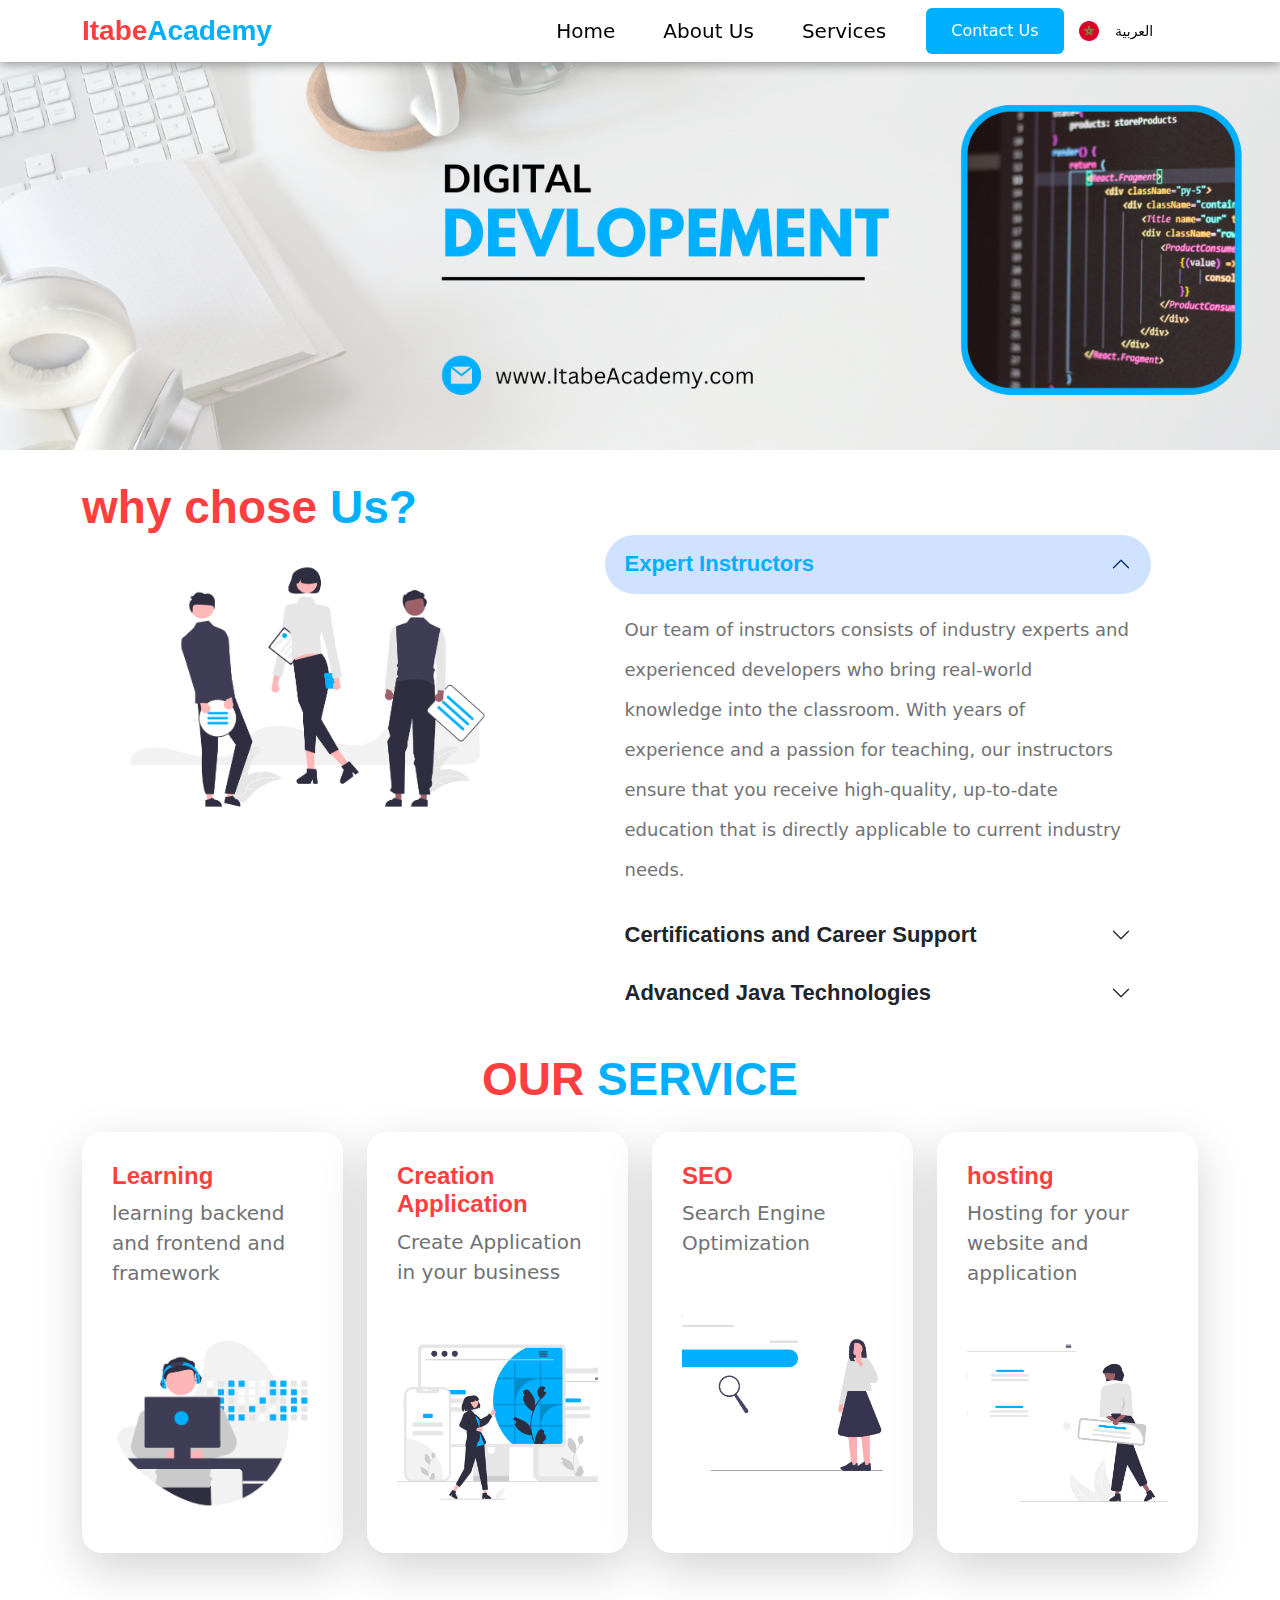
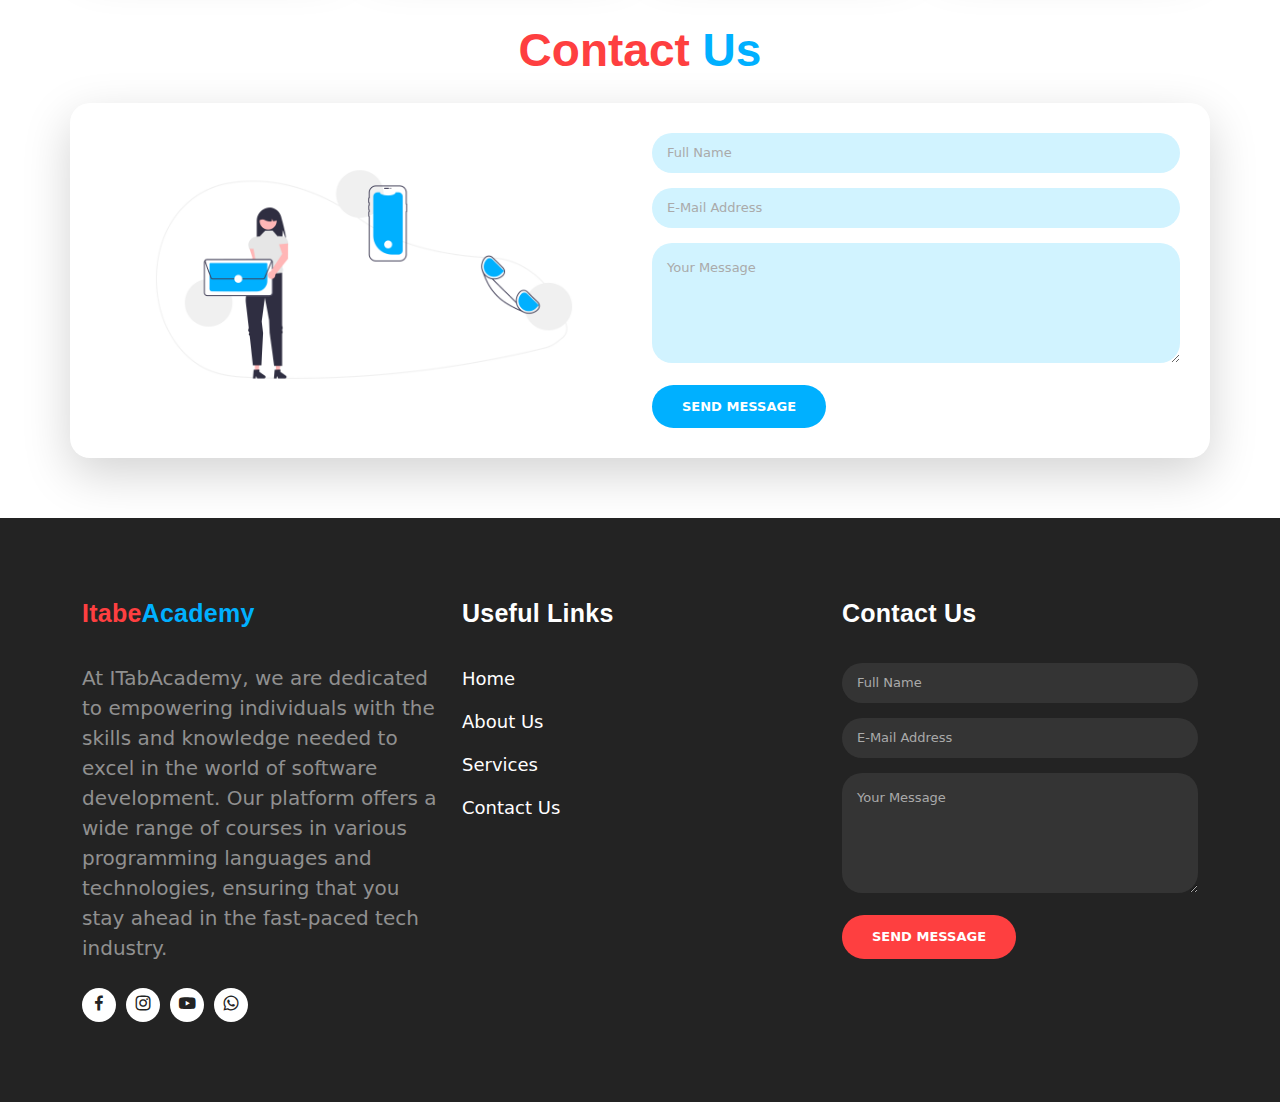
==== index.html @ 9ba545f4 "ProjectSiteSchoo" ====
<!DOCTYPE html>
<html lang="en">
  <head>
    <meta charset="utf-8" />
    <meta name="viewport" content="width=device-width, initial-scale=1" />
    <link rel="stylesheet" href="./css/bootstrap.min.css" />
    <link rel="stylesheet" href="./css/boxicons.min.css" />
    <link rel="stylesheet" href="./css/owl.carousel.min.css" />
    <link rel="stylesheet" href="./css/owl.theme.default.min.css" />
    <link rel="stylesheet" href="./css/style.css" />

    <title>Itabe Academy</title>
  </head>
  <body>
    <!-- NAVBAR -->
    <section id="header" class="section-padding">
      <nav class="navbar navbar-expand-lg bg-white fixed-top ">
        <div class="container">
      <!-- ***** Logo Start ***** -->
      <a href="index.html" class="logo">
        <h4 class="title">Itabe<span>Academy</span></h4>
      </a>
      <!-- ***** Logo End ***** -->
          <button
            class="navbar-toggler"
            type="button"
            data-bs-toggle="collapse"
            data-bs-target="#navbarNav"
            aria-controls="navbarNav"
            aria-expanded="false"
            aria-label="Toggle navigation"
            
          >
            <span class="ti-align-justify navbar-toggler-icon"></span>
          </button>

          <div class="collapse navbar-collapse" id="navbarNav">
            <ul class="navbar-nav ms-auto">
              <li class="nav-item">
                <a class="nav-link " aria-current="page" href="index.html"class="active">Home</a>
              </li>
              <li class="nav-item">
                <a class="nav-link" href="#about">About Us</a>
              </li>
              <li class="nav-item">
                <a class="nav-link" href="#service">Services</a>
              </li>
              <li class="nav-item">
                <a href="#contact" class="btn btn-brand ms-lg-3">Contact Us</a>
              </li>
              
              <li class="translate-dropdown">
                <img id="language-logo" src="./img/iconmarocc.png" alt="Language Logo">
                <select class="option" id="language-select">
                  <option value="ar" data-icon="./img/iconmarocc.png">العربية</option>
                  <option value="en" data-icon="./img/iconusa.png">English</option>
                  <option value="fr" data-icon="./img/iconfrancc.png">Français</option>
                  <!-- Add more languages as needed -->
                </select>
              </li>
            </ul>
        
      </div>
          </div>



        </div>
      </nav>
    </section> 
    
<!-- script translate -->
    <script>
      document.addEventListener('DOMContentLoaded', function() {
        const selectElement = document.getElementById('language-select');
        
        // Function to update the logo based on the selected language
        function updateLogo() {
          const selectedOption = selectElement.options[selectElement.selectedIndex];
          const logoSrc = selectedOption.getAttribute('data-icon');
          const logoImg = document.getElementById('language-logo');
          
          if (logoImg) {
            logoImg.src = logoSrc;
          } else {
            const imgElement = document.createElement('img');
            imgElement.id = 'language-logo';
            imgElement.src = logoSrc;
            imgElement.alt = 'Language Logo';
            selectElement.parentNode.insertBefore(imgElement, selectElement);
          }
        }
        
        // Initial logo update
        updateLogo();
        
        // Update logo on change
        selectElement.addEventListener('change', updateLogo);
      });
    </script>
    <!-- /NAVBAR -->

    <!--HOME SECTION-->
    <section id="home" class="home section-padding">
      <div
        id="carouselExampleSlidesOnly"
        class="carousel slide"
        data-bs-ride="carousel"
      >
        <div class="carousel-inner">
          <div class="carousel-item active">
            <img src="./img/sliderdigital.png" class="d-block w-100" alt="..." />
          </div>
        </div>
      </div>
    </section>
    <!--/HOME SECTION-->

<!-- about SECTION-->
<section class="about-section section-padding" id="about">
  <div class="container">
      <div class="row">

          <div class="title col-lg-6 col-12">
            <h2 class="title">why chose <span>Us?</span><h4>
         
          </div>

          <div class="clearfix"></div>

          <div class="col-lg-5 col-12">
              <img src="img/undraw_about.png" class="img-fluid" alt="about">
          </div>

          <div class="col-lg-6 col-12 m-auto">
              <div class="accordion" id="accordionExample">
                  <div class="accordion-item">
                      <h2 class="accordion-header" id="headingOne">
                          <button class="accordion-button" type="button" data-bs-toggle="collapse" data-bs-target="#collapseOne" aria-expanded="true" aria-controls="collapseOne">
                            Expert Instructors
                          </button>
                      </h2>

                      <div id="collapseOne" class="accordion-collapse collapse show" aria-labelledby="headingOne" data-bs-parent="#accordionExample">
                          <div class="accordion-body">
                            Our team of instructors consists of industry experts and experienced developers who bring real-world knowledge into the classroom. With years of experience and a passion for teaching, our instructors ensure that you receive high-quality, up-to-date education that is directly applicable to current industry needs.                          </div>
                      </div>
                  </div>

                  <div class="accordion-item">
                      <h2 class="accordion-header" id="headingTwo">
                          <button class="accordion-button collapsed" type="button" data-bs-toggle="collapse" data-bs-target="#collapseTwo" aria-expanded="false" aria-controls="collapseTwo">
                            Certifications and Career Support
                      </button>
                      </h2>

                      <div id="collapseTwo" class="accordion-collapse collapse" aria-labelledby="headingTwo" data-bs-parent="#accordionExample">
                          <div class="accordion-body">
                            Upon completion of our courses, you receive industry-recognized certifications that validate your skills and knowledge. We also provide career support services, including resume building, interview preparation, and job placement assistance, to help you advance in your career and achieve your professional goals.                          </div>
                      </div>
                  </div>

                  <div class="accordion-item">
                      <h2 class="accordion-header" id="headingThree">
                          <button class="accordion-button collapsed" type="button" data-bs-toggle="collapse" data-bs-target="#collapseThree" aria-expanded="false" aria-controls="collapseThree">
                            Advanced Java Technologies
                      </button>
                      </h2>

                      <div id="collapseThree" class="accordion-collapse collapse" aria-labelledby="headingThree" data-bs-parent="#accordionExample">
                          <div class="accordion-body">
                            We stay ahead of the curve by utilizing advanced Java technologies such as Spring Framework, Hibernate, and JavaServer Faces (JSF). These technologies enable us to create high-performance applications with efficient data handling and user-friendly interfaces.                          </div>
                      </div>
                  </div>
              </div>
          </div>

      </div>
  </div>
</section>



    
    <!-- <section class="about section-padding" id="about" >
      <div class="container">
        <div class="row">
          <div class="col-12">
            <div class="heading text-center text-uppercase">
              <h2 fow-bolder>why chose us?</h2>
              <p>
                Lorem Ipsum is simply dummy text of the printing and typesetting
                industry. Lorem Ipsum has been the industry's standard dummy
                text ever since the 1500s, when an unknown printer took a galley
                of type and scrambled it to make a type specimen book. It has
                survived not only five centuries, but also the leap into
                electronic typesetting, remaining essentially unchanged. It was
                popularised in the 1960s with the release of Letraset sheets
                containing Lorem Ipsum passages, and more recently with desktop
                publishing software like Aldus PageMaker including versions of
                Lorem Ipsum.
              </p>
            </div>
          </div>
        </div>
      </div>
    </section> -->
    <!--/about SECTION -->

    <!-- Services -->
    <section class="service container section-padding" id="service" >
      <div class="row">
        <div class="col-12">
         
            <div class="col-12 text-center">
              <h2 class="title mb-4">OUR <span>SERVICE</span><h4></h4>         
          </div>
        
        </div>
      </div>
        <div class="row">
            <div class="col-lg-3 col-md-6 col-12 mb-4 mb-lg-0">
                <div class="custom-block bg-white shadow-lg">
                
                        <div class="d-flex">
                            <div>
                                <h5 class="title mb-2">Learning</h5>

                                <p class="mb-0"> learning backend and frontend and framework</p>
                            </div>   
                        </div>

                        <img src="./img/undraw_learning.png" class="custom-block-image img-fluid" alt="">
                    </a>
                </div>
            </div>

            <div class="col-lg-3 col-md-6 col-12 mb-4 mb-lg-0">
                <div class="custom-block bg-white shadow-lg">
                
                        <div class="d-flex">
                            <div>
                                <h5 class="title mb-2">Creation Application</h5>

                                    <p class="mb-0">Create Application in your business</p>
                            </div>
                        </div>

                        <img src="./img/undraw_crationsapp.png" class="custom-block-image img-fluid" alt="">
                    </a>
                </div>
            </div>

            <div class="col-lg-3 col-md-6 col-12">
                <div class="custom-block bg-white shadow-lg">
                
                        <div class="d-flex">
                            <div>
                                <h5 class="title mb-2">SEO</h5>
                                    <p class="mb-0">Search Engine Optimization</p>
                            </div>
                        </div>

                        <img src="./img/undraw_seo.png" class="custom-block-image img-fluid" alt="">
                    </a>
                </div>
            </div>
            
            <div class="col-lg-3 col-md-6 col-12">
              <div class="custom-block bg-white shadow-lg">
              
                      <div class="d-flex">
                          <div>
                              <h5 class="title mb-2">hosting</h5>

                                  <p class="mb-0"> Hosting for your website and application</p>
                          </div>
                      </div>
                      <img src="./img/undraw_Hosting.png" class="custom-block-image img-fluid" alt="">
                  </a>
              </div>
          </div>
        </div>

    </section>
    

    <!-- CONTACT -->
    <section id="contact">
      <div class="container">
        <div class="col-12 text-center">
          <h2 class="title mb-4">Contact <span>Us</span><h4></h4>         
      </div>
        <div class="row">     
          <div class="custom-block bg-white shadow-lg">
          <div class="contact-form">
            <form id="contact footer-contact" action="" method="post">
              <div class="row">
                <div class="col-lg-6 col-12">
                  <img src="img/contactUss.png" class="img-fluid" alt="about">
              </div>
                <div class="col-lg-6">
                  <div class="col-lg-12 col-md-12 col-sm-12">
                    <fieldset>
                      <input
                        name="name"
                        type="text"
                        class="form-control"
                        id="name"
                        placeholder="Full Name"
                        required=""
                      />
                    </fieldset>
                  </div>
                  <div class="col-lg-12 col-md-12 col-sm-12">
                    <fieldset>
                      <input
                        name="email"
                        type="text"
                        class="form-control"
                        id="email"
                        pattern="[^ @]*@[^ @]*"
                        placeholder="E-Mail Address"
                        required=""
                      />
                    </fieldset>
                  </div>
                  <div class="col-lg-12">
                    <fieldset>
                      <textarea
                        name="message"
                        rows="6"
                        class="form-control"
                        id="message"
                        placeholder="Your Message"
                        required=""
                      ></textarea>
                    </fieldset>
                  </div>
                  <div class="col-lg-12">
                    <fieldset>
                      <button
                        type="submit"
                        id="form-submit"
                        class="filled-button"
                      >
                        Send Message
                      </button>
                    </fieldset>
                  </div>
                </div>

              </div>
            </form>
          </div>
        </div>
        </div>
      </div>
    </section>

 

    <footer>
      <div class="container">
        <div class="row">
          <div class="col-md-4 footer-item">
            <h4 class="title">Itabe<span>Academy</span></h4>   
            <p>
              At ITabAcademy, we are dedicated to empowering individuals
               with the skills and knowledge needed to excel in the world of software development. Our platform offers a wide range of courses in various programming languages and technologies, ensuring
               that you stay ahead in the fast-paced tech industry.
            </p>
            <ul class="social-icons">
              <li>
                <a
                  rel="nofollow"
                  href="#"
                  target="_blank"
                  ><i class='bx bxl-facebook'></i></a>
              </li>
              <li>
                <a href="#"><i class='bx bxl-instagram' ></i></i></a>
              </li>
              <li>
                <a href="#"><i class='bx bxl-youtube' ></i></i></a>
              </li>
              <li>
                <a href="#"><i class='bx bxl-whatsapp' ></i></i></a>
              </li>
            </ul>
          </div>
          <div class="col-md-4 footer-item">
            <h4>Useful Links</h4>
            <ul class="menu-list">
              <li><a href="#home">Home</a></li>
              <li><a href="#about">About Us</a></li>
              <li><a href="#service">Services</a></li>
              <li><a href="#contact">Contact Us</a></li>
            </ul>
          </div>
          <div class="col-md-4 footer-item last-item">
            <h4>Contact Us</h4>
            <div class="contact-form">
              <form id="contact footer-contact" action="" method="post">
                <div class="row">
                  <div class="col-lg-12 col-md-12 col-sm-12">
                    <fieldset>
                      <input
                        name="name"
                        type="text"
                        class="form-control"
                        id="name"
                        placeholder="Full Name"
                        required=""
                      />
                    </fieldset>
                  </div>
                  <div class="col-lg-12 col-md-12 col-sm-12">
                    <fieldset>
                      <input
                        name="email"
                        type="text"
                        class="form-control"
                        id="email"
                        pattern="[^ @]*@[^ @]*"
                        placeholder="E-Mail Address"
                        required=""
                      />
                    </fieldset>
                  </div>
                  <div class="col-lg-12">
                    <fieldset>
                      <textarea
                        name="message"
                        rows="6"
                        class="form-control"
                        id="message"
                        placeholder="Your Message"
                        required=""
                      ></textarea>
                    </fieldset>
                  </div>
                  <div class="col-lg-12">
                    <fieldset>
                      <button
                        type="submit"
                        id="form-submit"
                        class="filled-button"
                      >
                        Send Message
                      </button>
                    </fieldset>
                  </div>
                </div>
              </form>
            </div>
          </div>
        </div>
      </div>
    </footer>

    <script src="./js/jquery.min.js"></script>
    <script src="./js/bootstrap.bundle.min.js"></script>
    <script src="./js/owl.carousel.min.js"></script>
  </body>
</html>
---- css/style.css ----
@import url("https://fonts.googleapis.com/css2?family=Roboto:wght@400;500;700&display=swap");
/*NavStyle*/

:root {
  --white-color: #ffffff;
  --primary-color: #13547a;
  --secondary-color: #fe3f40;
  --section-bg-color: #f0f8ff;
  --custom-btn-bg-color: #80d0c7;
  --custom-btn-bg-hover-color: #13547a;
  --dark-color: #000000;
  --p-color: #717275;
  --border-color: #7fffd4;
  --link-hover-color: #13547a;

  --body-font-family: "Open Sans", sans-serif;
  --title-font-family: "Montserrat", sans-serif;

  --h1-font-size: 58px;
  --h2-font-size: 46px;
  --h3-font-size: 32px;
  --h4-font-size: 28px;
  --h5-font-size: 24px;
  --h6-font-size: 22px;
  --p-font-size: 20px;
  --menu-font-size: 14px;
  --btn-font-size: 18px;
  --copyright-font-size: 16px;

  --border-radius-large: 100px;
  --border-radius-medium: 20px;
  --border-radius-small: 10px;

  --font-weight-normal: 400;
  --font-weight-medium: 500;
  --font-weight-semibold: 600;
  --font-weight-bold: 700;
}

/*---------------------------------------
  TYPOGRAPHY               
-----------------------------------------*/

h2,
h3,
h4,
h5,
h6 {
  color: var(--dark-color);
}

h1,
h2,
h3,
h4,
h5,
h6 {
  font-family: var(--title-font-family);
  font-weight: var(--font-weight-semibold);
}

h1 {
  font-size: var(--h1-font-size);
  font-weight: var(--font-weight-bold);
}

h2 {
  font-size: var(--h2-font-size);
  font-weight: var(--font-weight-bold);
}

h3 {
  font-size: var(--h3-font-size);
}

h4 {
  font-size: var(--h4-font-size);
}

h5 {
  font-size: var(--h5-font-size);
}

h6 {
  color: var(--primary-color);
  font-size: var(--h6-font-size);
}

p {
  color: var(--p-color);
  font-size: var(--p-font-size);
  font-weight: var(--font-weight-normal);
}

ul li {
  color: var(--p-color);
  font-size: var(--p-font-size);
  font-weight: var(--font-weight-normal);
}

a,
button {
  touch-action: manipulation;
  transition: all 0.3s;
}

a {
  display: inline-block;
  color: var(--primary-color);
  text-decoration: none;
}

a:hover {
  color: var(--link-hover-color);
}

b,
strong {
  font-weight: var(--font-weight-bold);
}

/*---------------------------------------
  SECTION               
-----------------------------------------*/
/* test hadi */

.navbar-toggler {
  position: relative;
  border: 0;
  padding: 0;
  cursor: pointer;
  margin: 0;
  width: 30px;
  height: 35px;
  outline: none;
}

.translate-dropdown {
  margin: 0px 15px;
  padding-top: 6px;
}
#language-logo {
  width: 20px;
  height: 20px;
}

#language-select {
  appearance: none;
  background: white;
  border: 0px;
  padding: 5px 10px;
  border-radius: 5px;
  font-size: 14px;
  cursor: pointer;
  outline: none;
}

.section-padding {
  padding-top: 20px;
  padding-bottom: 10px;
}
/* .navbar .navbar-nav .nav-item {
  margin: 0px 15px;
} */

.section-bg {
  background-color: var(--section-bg-color);
}

.section-overlay {
  background-image: linear-gradient(15deg, #13547a 0%, #80d0c7 100%);
  position: absolute;
  top: 0;
  left: 0;
  pointer-events: none;
  width: 100%;
  height: 100%;
  opacity: 0.85;
}

.section-overlay + .container {
  position: relative;
}

/* nav */

.title span {
  color: #00b0ff;
}
.title {
  color: #fe3f40;
}

/* .nav-tabs .nav-link {
  border-radius: 0;
  border-top: 0;
  border-right: 0;
  border-left: 0;
  color: var(--p-color);
  font-family: var(--title-font-family);
  font-size: var(--btn-font-size);
  font-weight: var(--font-weight-medium);
  padding: 15px 25px;
  transition: all 0.3s;
} */

.nav-tabs .nav-link:first-child {
  margin-right: 20px;
}

.nav-tabs .nav-item.show .nav-link,
.nav-tabs .nav-link.active,
.nav-tabs .nav-link:focus,
.nav-tabs .nav-link:hover {
  border-bottom-color: var(--primary-color);
  color: var(--primary-color);
}
#header .fixed-top {
  box-shadow: 0 0.125rem 0.675rem rgb(141, 141, 141);
}
#header .navbar-nav .nav-item .nav-link {
  color: black;
  padding: 0.5rem 1.5rem;
  text-align: center;
}
#header .navbar-nav .nav-item .nav-link:hover,
#header .navbar-nav .nav-item .nav-link.active {
  color: #00b0ff;
}

#header .navbar-toggler:focus {
  box-shadow: none;
}
/* btn */
.btn {
  padding: 10px 24px;
}
.btn-brand {
  background-color: #00b0ff;
  color: white;
}
.btn-brand:hover {
  color: white;
  background-color: #54c5fa;
}
/* Slider */
.slider {
  position: relative;
  width: 100%;
  height: 500px;
}
ul li {
  color: var(--p-color);
  font-size: var(--p-font-size);
  font-weight: var(--font-weight-normal);
}
a,
button {
  touch-action: manipulation;
  transition: all 0.3s;
}
/* home css*/
#Home .content {
  position: absolute;
  top: 78%;
  left: 50%;
  transform: translate(-78%, 50%);
}
section {
  position: 6rem 6%;
}
/* About css */
.about {
  background: white;
}
.heading h4 {
  color: #00b0ff;
}
/*---------------------------------------
  about Us              
-----------------------------------------*/

.about-section .accordion-item {
  border: 0;
}

.about-section .accordion-button {
  font-size: var(--h6-font-size);
  font-weight: var(--font-weight-semibold);
}

.about-section .accordion-item:first-of-type .accordion-button {
  border-radius: var(--border-radius-large);
}

.about-section .accordion-button:not(.collapsed) {
  border-radius: var(--border-radius-large);
  box-shadow: none;
  color: #00b0ff;
}

.about-section .accordion-body {
  color: var(--p-color);
  font-size: var(--btn-font-size);
  line-height: 40px;
}
/* Service */
.tab-content {
  background-color: var(--white-color);
  border-radius: var(--border-radius-medium);
}

.custom-block {
  border-radius: var(--border-radius-medium);
  position: relative;
  overflow: hidden;
  padding: 30px;
  transition: all 0.3s ease;
  height: 100%;
}

.custom-block:hover {
  background-color: var(--secondary-color);
  transform: translateY(-3px);
}
.custom-block-topics-listing > .d-flex,
.custom-block-topics-listing-info,
.custom-block-topics-listing a {
  flex-direction: column;
}
.custom-block-image {
  display: block;
  width: 100%;
  height: 200px;
  object-fit: cover;
  margin-top: 35px;
}
h5 {
  font-size: var(--h5-font-size);
}
/* .contact form {
  box-shadow: 2px 6px 100px #18bebc;
  margin-bottom: 50px;
} */

#contact {
  margin: 30px;
  position: relative;
  padding: 30px 30px;
  border-radius: 30px;
}

#contact .section-title {
  padding-bottom: 20px;
  text-align: center;
}

#contact h2 > small,
#contact p,
#contact a {
  color: #f9f9f9;
}

#contact-form {
  padding: 3em 20%;
}

#contact-form .col-md-12,
#contact-form .col-md-4 {
  padding-left: 0;
}

#contact-form .form-control {
  border: 0;
  border-radius: 5px;
  box-shadow: none;
  margin: 10px 0;
}

#contact-form input {
  height: 50px;
}

#contact-form input[type="submit"] {
  border-radius: 50px;
  border: 1px solid transparent;
}

#contact-form input[type="submit"]:hover {
  background: transparent;
  border-color: #ffffff;
  color: #ffffff;
}

footer {
  background: #252020;
  padding: 120px 0;
}

footer .section-title {
  padding-bottom: 10px;
}

footer h2 {
  font-size: 20px;
}

footer a,
footer p {
  color: #909090;
}

footer strong {
  color: #d9d9d9;
}

footer address p {
  margin-bottom: 0;
}

footer .social-icon {
  margin-top: 25px;
}

.footer-info {
  margin-right: 2em;
}

.footer-info h2 {
  color: #ffffff;
  padding: 0;
}

.footer_menu h2 {
  margin-top: 2em;
}

.footer_menu ul {
  margin: 0;
  padding: 0;
}

.footer_menu li {
  display: inline-block;
  list-style: none;
  margin: 5px 10px 5px 0;
}

.newsletter-form .form-control {
  background: transparent;
  border-radius: 0;
  box-shadow: none;
  border: 0;
  border-bottom: 1px solid #303030;
  height: 50px;
  margin: 5px 0;
}

.newsletter-form input[type="submit"] {
  background: transparent;
  border: 1px solid #f9f9f9;
  border-radius: 50px;
  color: #ffffff;
  display: block;
  margin-top: 20px;
  outline: none;
  width: 50%;
}

.newsletter-form input[type="submit"]:hover {
  background: #29ca8e;
  border-color: transparent;
}

.newsletter-form .form-group span {
  color: #909090;
  display: block;
  font-size: 12px;
  margin-top: 20px;
}

.navbar .dropdown-menu li {
  padding-top: 1px;
  margin-left: 10px;
}
/* 
.navbar .translate-dropdown {
  border: 0;
  border-radius: var(--border-radius-medium);
  box-shadow: 0 0 10px rgba(0, 0, 0, 0.1);
  margin-top: 0px;
  padding: 0;
  position: absolute;
  top: 15px; 
  right: 70px; 
} 
*/

.navbar .dropdown-menu li:hover {
  color: #00b0ff;
  background-color: #ebe5e5;
  border-radius: var(--border-radius-medium);
  position: relative;
  padding: 8px;
  transition: all 0.3s ease;
}

/* contactUs */
#contact .contact-form input {
  border-radius: 20px;
  height: 40px;
  line-height: 40px;
  display: inline-block;
  padding: 0px 15px;
  color: #1b1a1a !important;
  background-color: #d1f3ff;
  font-size: 13px;
  text-transform: none;
  box-shadow: none;
  border: none;
  margin-bottom: 15px;
}

#contact .contact-form input:focus {
  outline: none;
  box-shadow: none;
  border: none;
  background-color: #d1f3ff;
}

#contact .contact-form textarea {
  border-radius: 20px;
  height: 120px;
  max-height: 200px;
  min-height: 120px;
  display: inline-block;
  padding: 15px;
  color: #1b1a1a !important;
  background-color: #d1f3ff;
  font-size: 13px;
  text-transform: none;
  box-shadow: none;
  border: none;
  margin-bottom: 15px;
}
#contact .contact-form textarea:focus {
  outline: none;
  box-shadow: none;
  border: none;
  background-color: #d1f3ff;
}

#contact .contact-form ::-webkit-input-placeholder {
  /* Edge */
  color: #aaa;
}
#contact .contact-form :-ms-input-placeholder {
  /* Internet Explorer 10-11 */
  color: #aaa;
}
#contact .contact-form ::placeholder {
  color: #aaa;
}

#contact .contact-form button.filled-button {
  background-color: transparent;
  color: #fff;
  background-color: #00b0ff;
  border: none;
  font-size: 13px;
  text-transform: uppercase;
  font-weight: 700;
  padding: 12px 30px;
  border-radius: 30px;
  display: inline-block;
  transition: all 0.3s;
  outline: none;
  box-shadow: none;
  text-shadow: none;
  cursor: pointer;
}

#contact .contact-form button.filled-button:hover {
  background-color: #fe3f40;
  color: #fff;
}

/* foter */
footer {
  background-color: #232323;
  padding: 80px 0px;
  color: #fff;
}

footer h4 {
  color: #fff;
  font-size: 25px;
  font-weight: 600;
  letter-spacing: 0.25px;
  margin-bottom: 35px;
}

footer ul.social-icons {
  margin-top: 25px;
}

footer ul.social-icons li {
  display: inline-block;
  margin-right: 5px;
}

footer ul.social-icons li:last-child {
  margin-right: 0px;
}

footer ul.social-icons li a {
  width: 34px;
  height: 34px;
  display: inline-block;
  line-height: 34px;
  text-align: center;
  background-color: #fff;
  color: #232323;
  border-radius: 50%;
  transition: all 0.3s;
}

footer ul.social-icons li a:hover {
  background-color: #fe3f40;
}

footer ul.menu-list li {
  margin-bottom: 13px;
}

footer ul.menu-list li:last-child {
  margin-bottom: 0px;
}

footer ul.menu-list li a {
  font-size: 18px;
  color: #fff;
  transition: all 0.2s;
}

footer ul.menu-list li a:hover {
  color: #00b0ff;
}

footer .contact-form input {
  border-radius: 20px;
  height: 40px;
  line-height: 40px;
  display: inline-block;
  padding: 0px 15px;
  color: #aaa !important;
  background-color: #343434;
  font-size: 13px;
  text-transform: none;
  box-shadow: none;
  border: none;
  margin-bottom: 15px;
}

footer .contact-form input:focus {
  outline: none;
  box-shadow: none;
  border: none;
  background-color: #343434;
}

footer .contact-form textarea {
  border-radius: 20px;
  height: 120px;
  max-height: 200px;
  min-height: 120px;
  display: inline-block;
  padding: 15px;
  color: #aaa !important;
  background-color: #343434;
  font-size: 13px;
  text-transform: none;
  box-shadow: none;
  border: none;
  margin-bottom: 15px;
}

footer .contact-form textarea:focus {
  outline: none;
  box-shadow: none;
  border: none;
  background-color: #343434;
}

footer .contact-form ::-webkit-input-placeholder {
  /* Edge */
  color: #aaa;
}
footer .contact-form :-ms-input-placeholder {
  /* Internet Explorer 10-11 */
  color: #aaa;
}
footer .contact-form ::placeholder {
  color: #aaa;
}

footer .contact-form button.filled-button {
  background-color: transparent;
  color: #fff;
  background-color: #fe3f40;
  border: none;
  font-size: 13px;
  text-transform: uppercase;
  font-weight: 700;
  padding: 12px 30px;
  border-radius: 30px;
  display: inline-block;
  transition: all 0.3s;
  outline: none;
  box-shadow: none;
  text-shadow: none;
  cursor: pointer;
}

footer .contact-form button.filled-button:hover {
  background-color: #fff;
  color: #fe3f40;
}
ul {
  padding: 0;
  margin: 0;
  list-style: none;
}
h1,
h2,
h3,
h4,
h5,
h6 {
  margin: 0px;
}
/* @media (max-width: 768px) {
  .translate-dropdown {
    position: static;
    margin-top: 10px;
    align-self: flex-end;
  }
} */

@media (max-width: 768px) {
  footer {
    padding: 80px 0px 20px 0px;
  }
  footer .footer-item {
    border-bottom: 1px solid #343434;
    margin-bottom: 30px;
    padding-bottom: 30px;
  }
  footer .last-item {
    border-bottom: none;
  }
  .dropdown {
    position: absolute;
    margin-left: 70%;
  }
}

@media screen and (max-width: 991px) {
  h1 {
    font-size: 48px;
  }

  h2 {
    font-size: 36px;
  }

  h3 {
    font-size: 32px;
  }

  h4 {
    font-size: 28px;
  }

  h5 {
    font-size: 20px;
  }

  h6 {
    font-size: 18px;
  }

  .section-padding {
    padding-top: 50px;
    padding-bottom: 50px;
  }

  .navbar {
    background-color: var(--secondary-color);
  }

  .navbar-nav .dropdown-menu {
    position: relative;
    left: 10px;
    opacity: 1;
    pointer-events: auto;
    max-width: 155px;
    margin-top: 10px;
    margin-bottom: 15px;
  }

  .navbar-expand-lg .navbar-nav {
    padding-bottom: 20px;
  }

  .navbar-expand-lg .navbar-nav .nav-link {
    padding: 0;
  }

  .nav-tabs .nav-link:first-child {
    margin-right: 5px;
  }

  .nav-tabs .nav-link {
    font-size: var(--copyright-font-size);
    padding: 10px;
  }

  .featured-section {
    border-radius: 0 0 80px 80px;
    padding-bottom: 50px;
  }

  .custom-block-topics-listing .custom-block-image {
    width: auto;
  }
}

@media screen and (max-width: 480px) {
  h1 {
    font-size: 36px;
  }

  h2 {
    font-size: 28px;
  }

  h3 {
    font-size: 26px;
  }

  h4 {
    font-size: 22px;
  }

  h5 {
    font-size: 20px;
  }
}
/*---------------------------------------
  RESPONSIVE STYLES               
-----------------------------------------*/
@media screen and (max-width: 991px) {
  h1 {
    font-size: 48px;
  }

  h2 {
    font-size: 36px;
  }

  h3 {
    font-size: 32px;
  }

  h4 {
    font-size: 28px;
  }

  h5 {
    font-size: 20px;
  }

  h6 {
    font-size: 18px;
  }

  .navbar {
    background-color: var(--secondary-color);
  }

  .navbar-nav .dropdown-menu {
    position: relative;
    left: 10px;
    opacity: 1;
    pointer-events: auto;
    max-width: 155px;
    margin-top: 10px;
    margin-bottom: 15px;
  }

  .navbar-expand-lg .navbar-nav {
    padding-bottom: 20px;
  }

  .navbar-expand-lg .navbar-nav .nav-link {
    padding: 0;
  }

  .nav-tabs .nav-link:first-child {
    margin-right: 5px;
  }

  .nav-tabs .nav-link {
    font-size: var(--copyright-font-size);
    padding: 10px;
  }

  .featured-section {
    border-radius: 0 0 80px 80px;
    padding-bottom: 50px;
  }

  .custom-block-topics-listing .custom-block-image {
    width: auto;
  }
}

@media screen and (max-width: 480px) {
  h1 {
    font-size: 36px;
  }

  h2 {
    font-size: 28px;
  }

  h3 {
    font-size: 26px;
  }

  h4 {
    font-size: 22px;
  }

  h5 {
    font-size: 20px;
  }
}
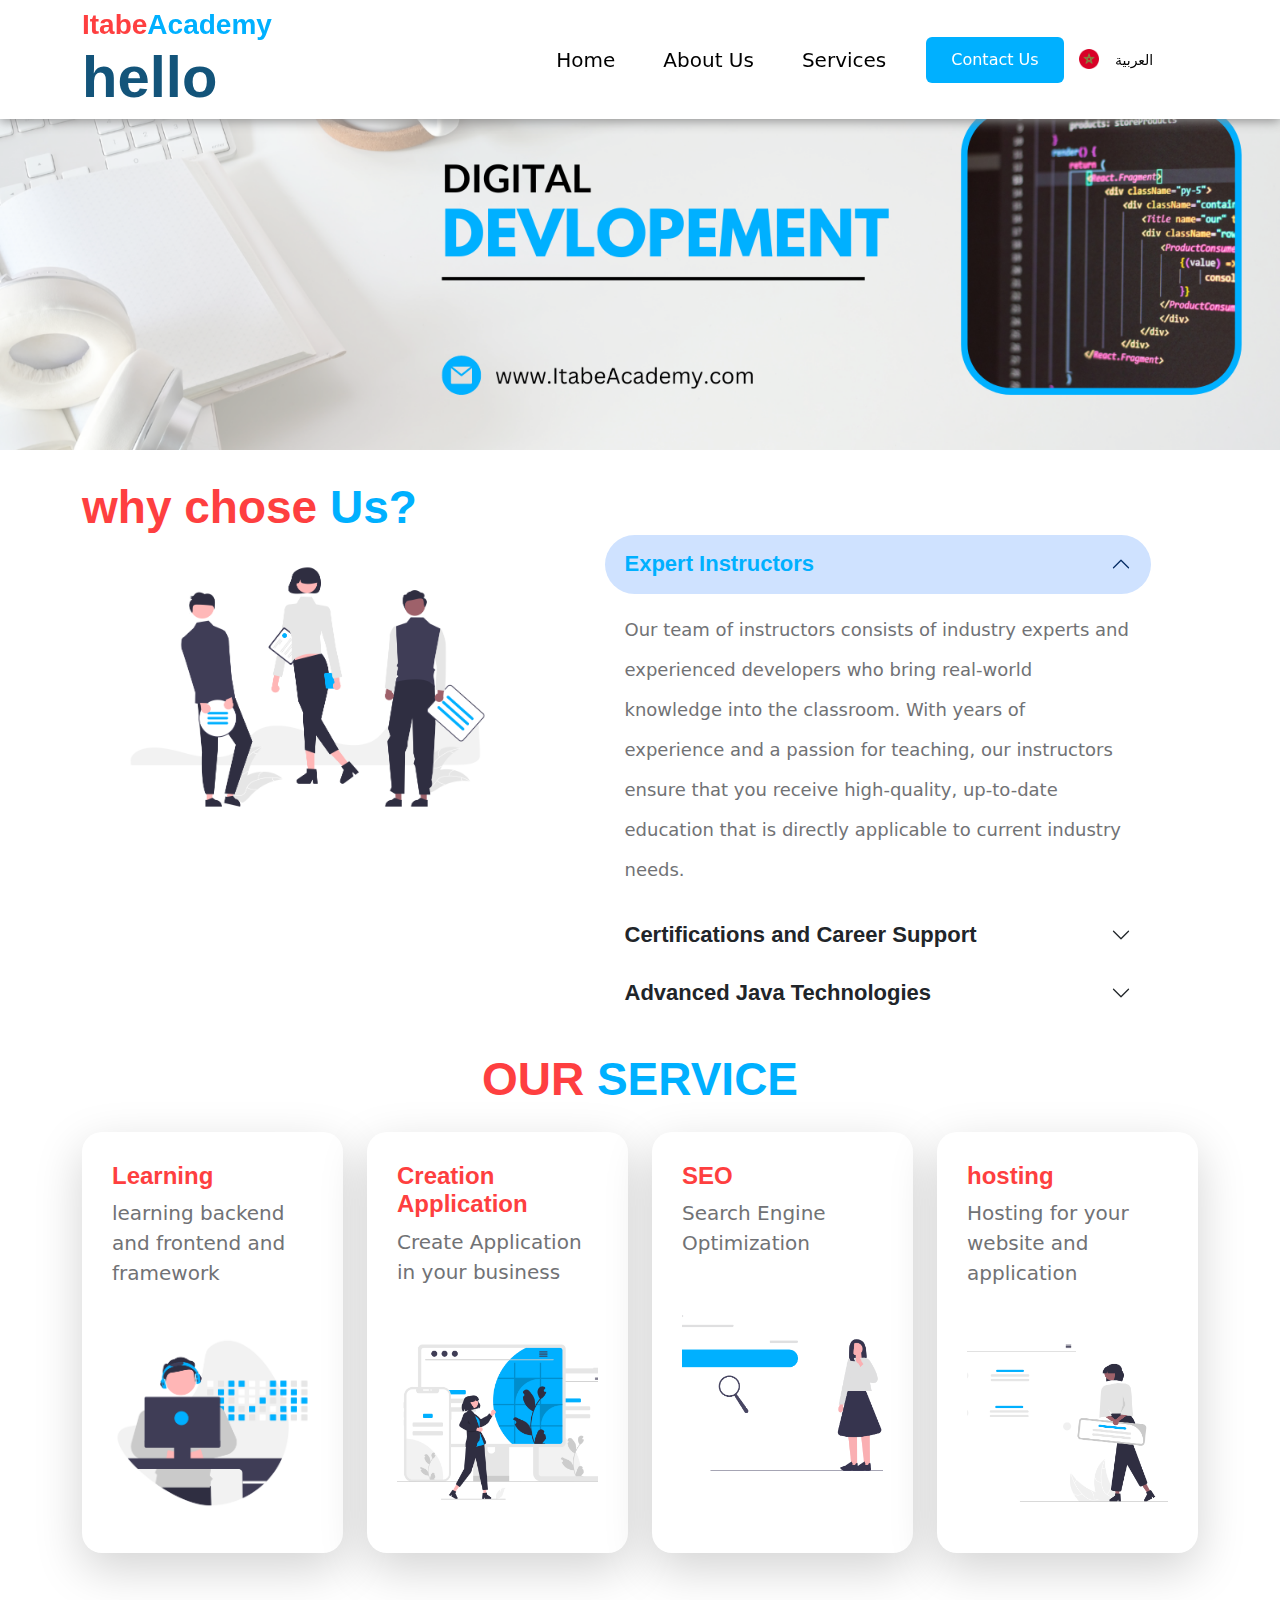
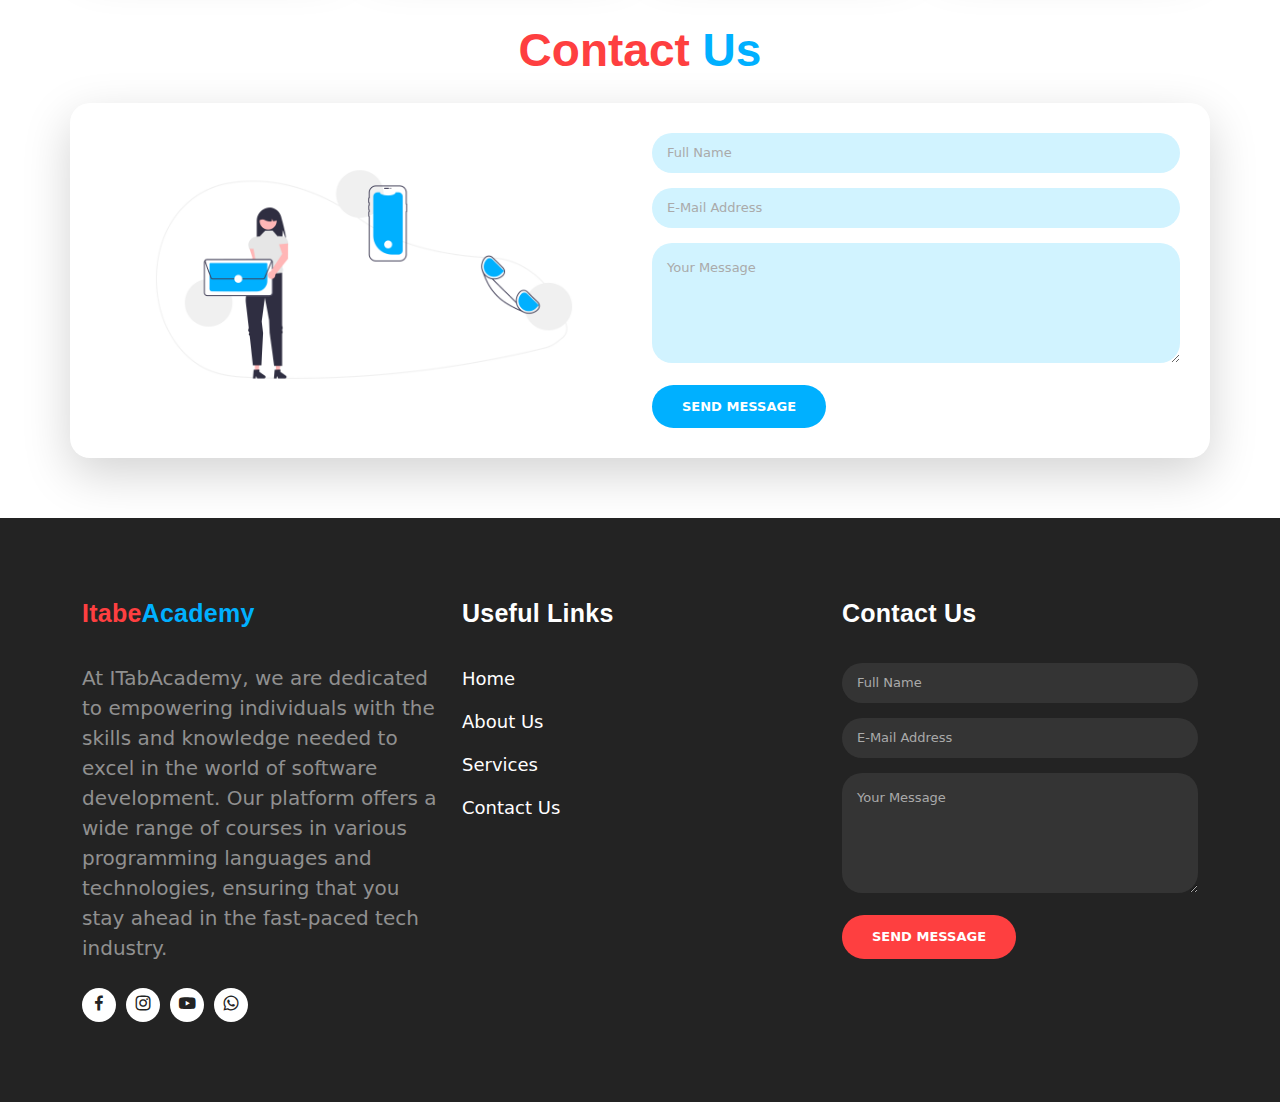
==== commit 46326293: "ProjectSiteSchoo" ====
--- a/index.html
+++ b/index.html
@@ -19,6 +19,7 @@
       <!-- ***** Logo Start ***** -->
       <a href="index.html" class="logo">
         <h4 class="title">Itabe<span>Academy</span></h4>
+        <h1>hello</h1>
       </a>
       <!-- ***** Logo End ***** -->
           <button
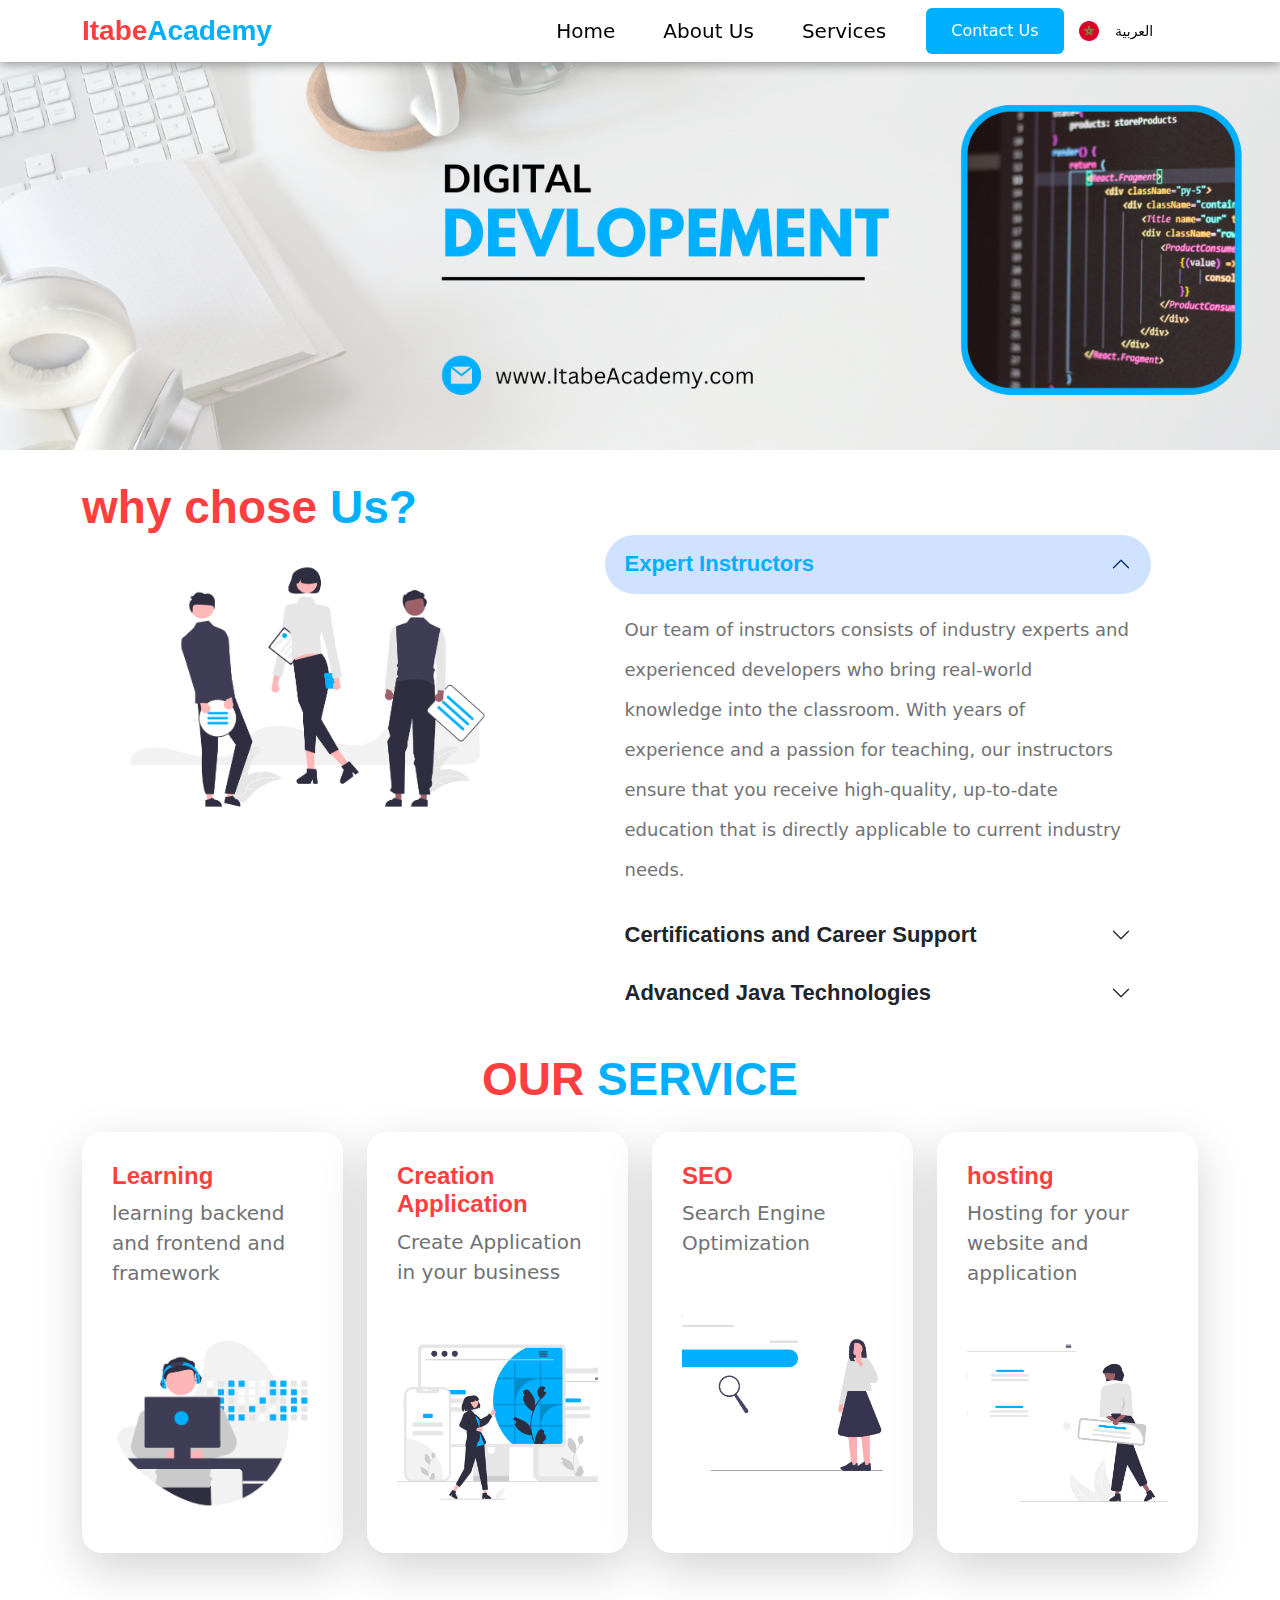
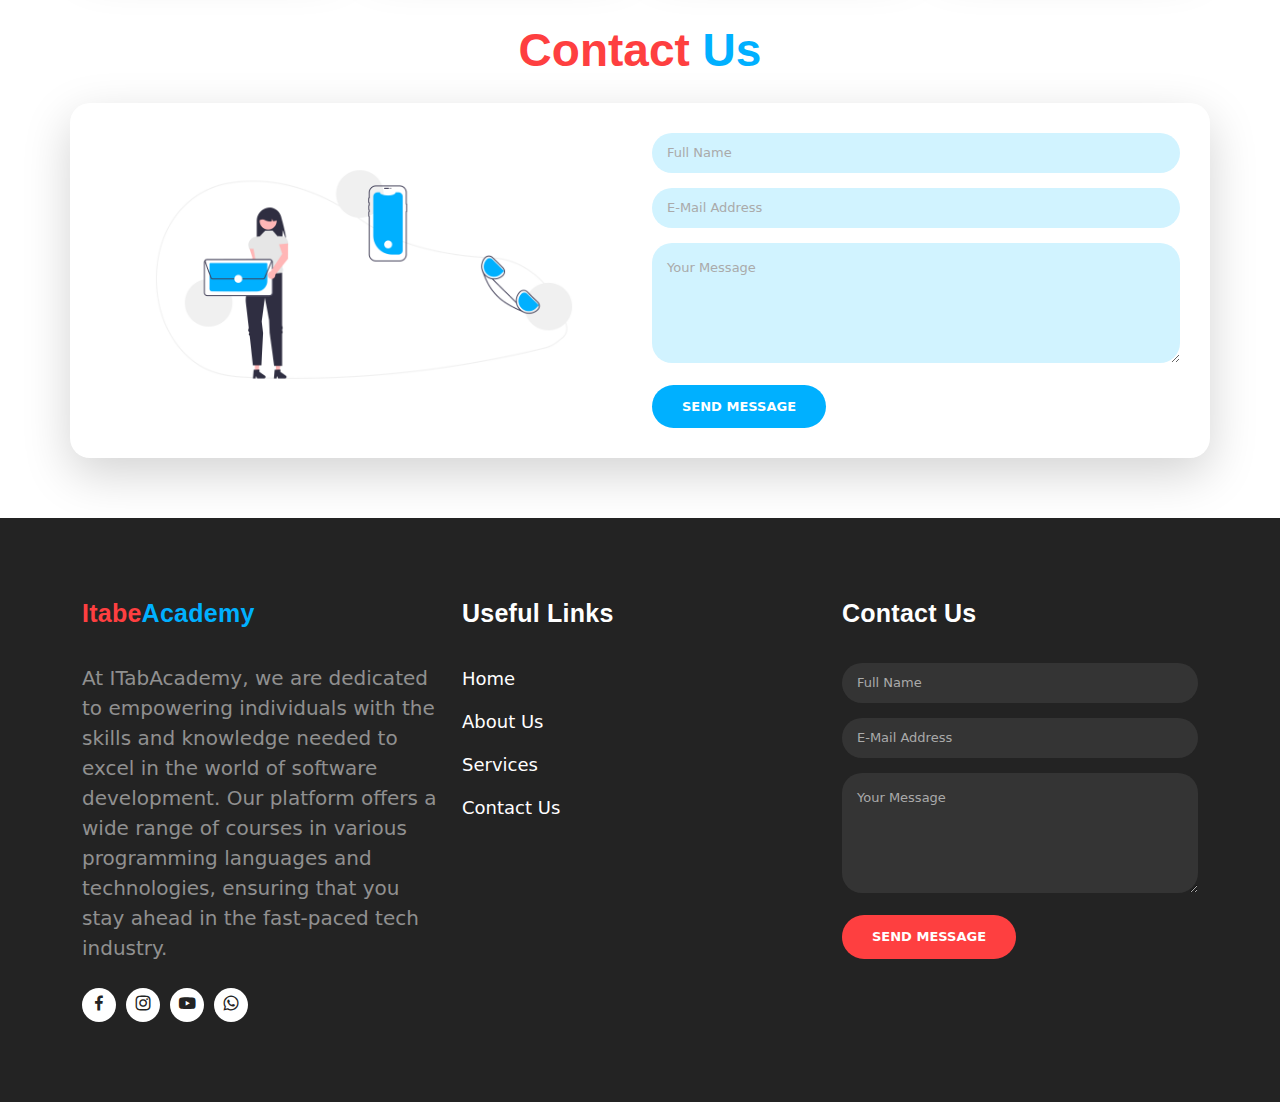
==== commit 0f6a5203: "projctSiteSchool" ====
--- a/index.html
+++ b/index.html
@@ -19,7 +19,6 @@
       <!-- ***** Logo Start ***** -->
       <a href="index.html" class="logo">
         <h4 class="title">Itabe<span>Academy</span></h4>
-        <h1>hello</h1>
       </a>
       <!-- ***** Logo End ***** -->
           <button
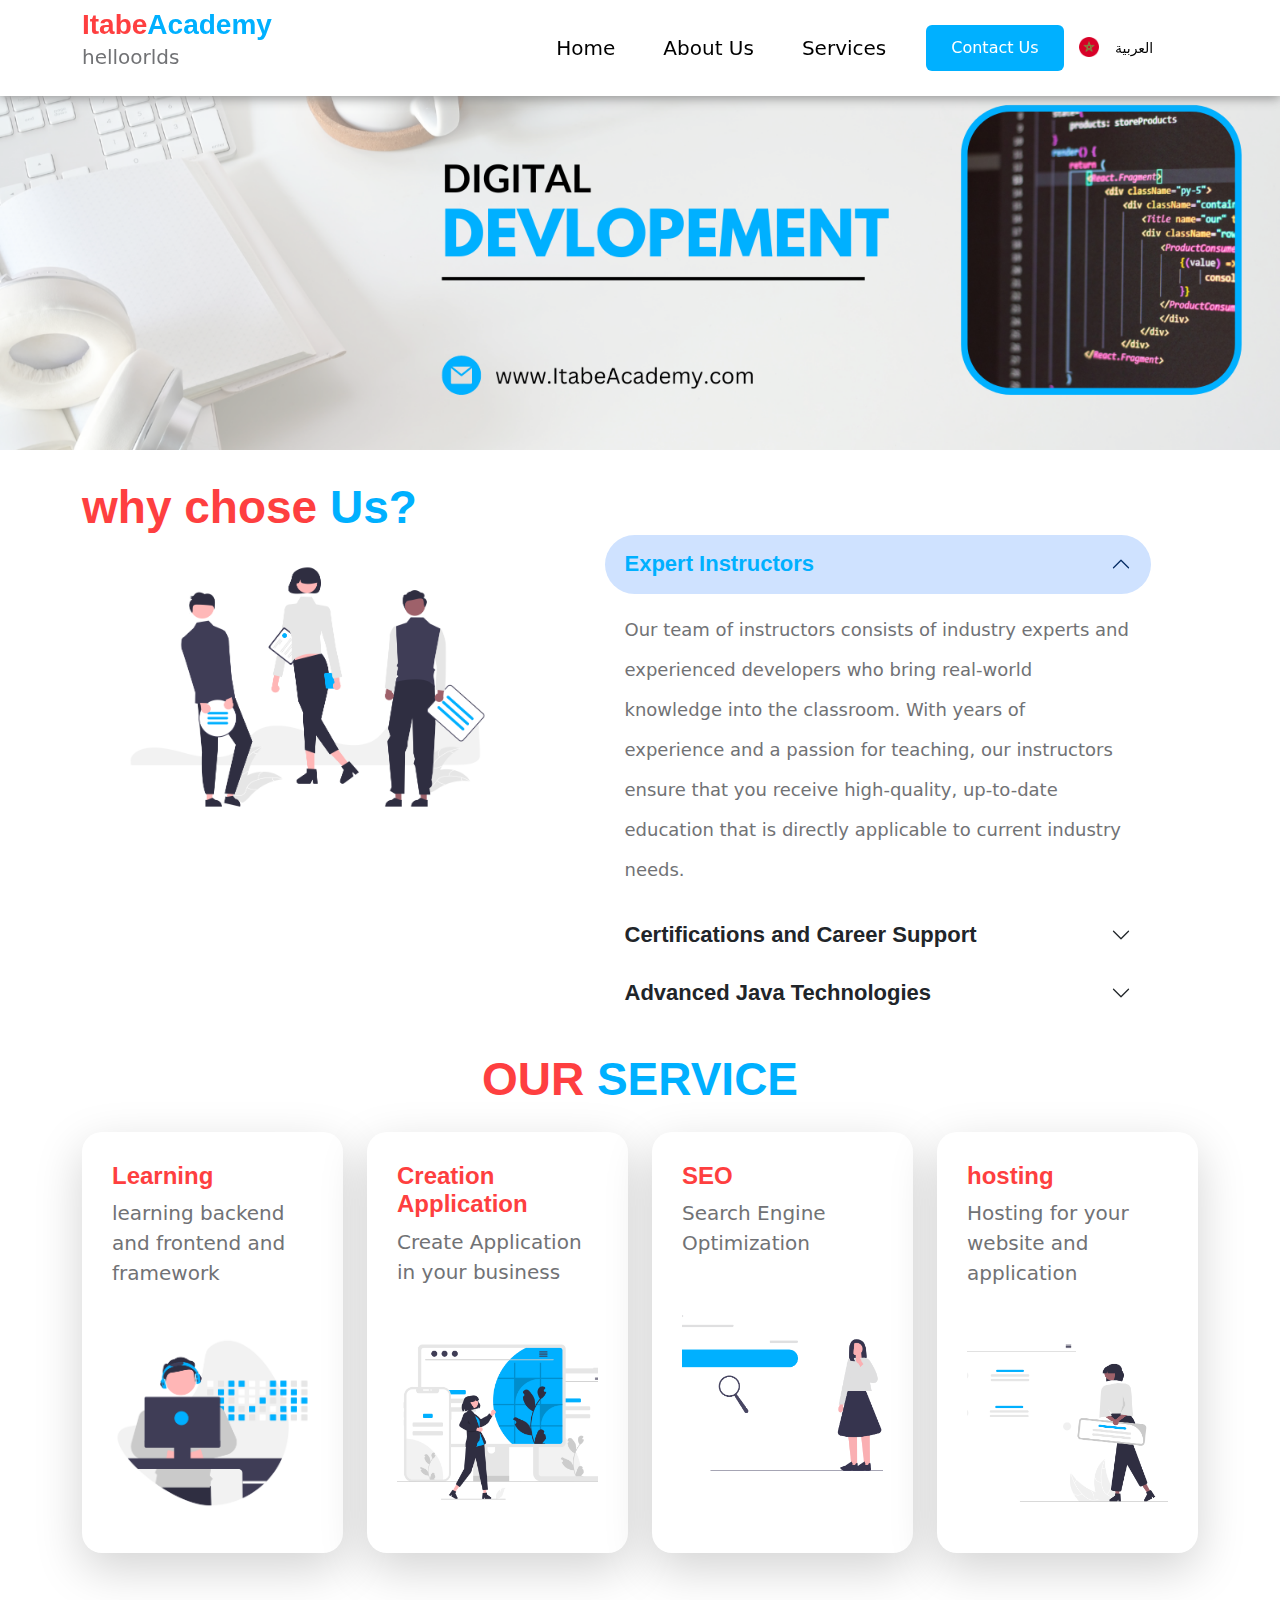
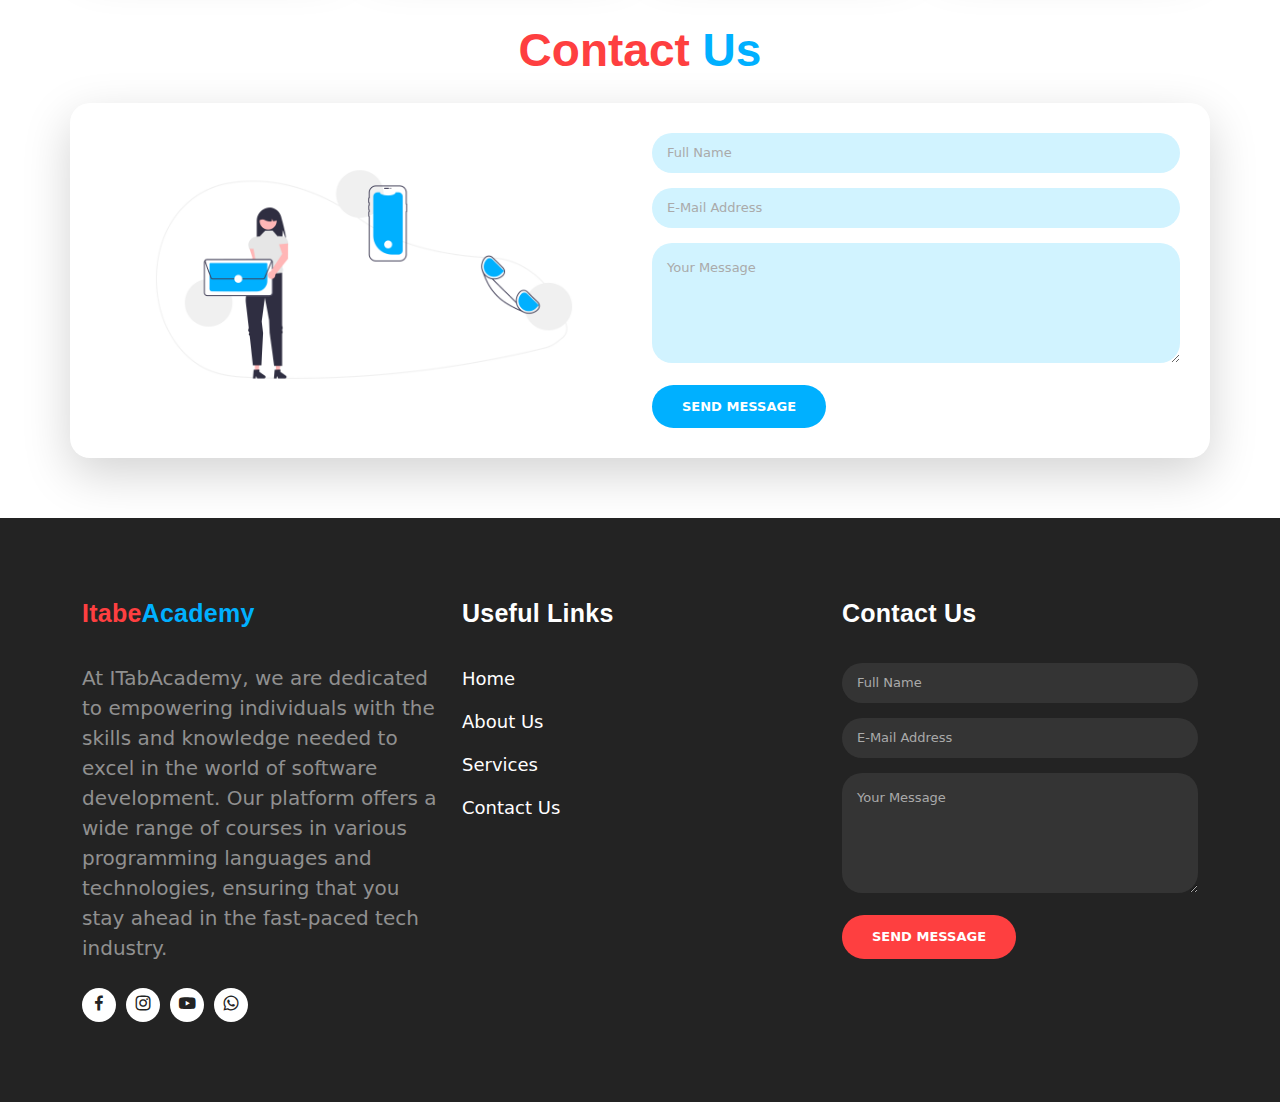
==== commit 75493ec3: "test2" ====
--- a/index.html
+++ b/index.html
@@ -19,6 +19,7 @@
       <!-- ***** Logo Start ***** -->
       <a href="index.html" class="logo">
         <h4 class="title">Itabe<span>Academy</span></h4>
+        <p>helloorlds</p>
       </a>
       <!-- ***** Logo End ***** -->
           <button
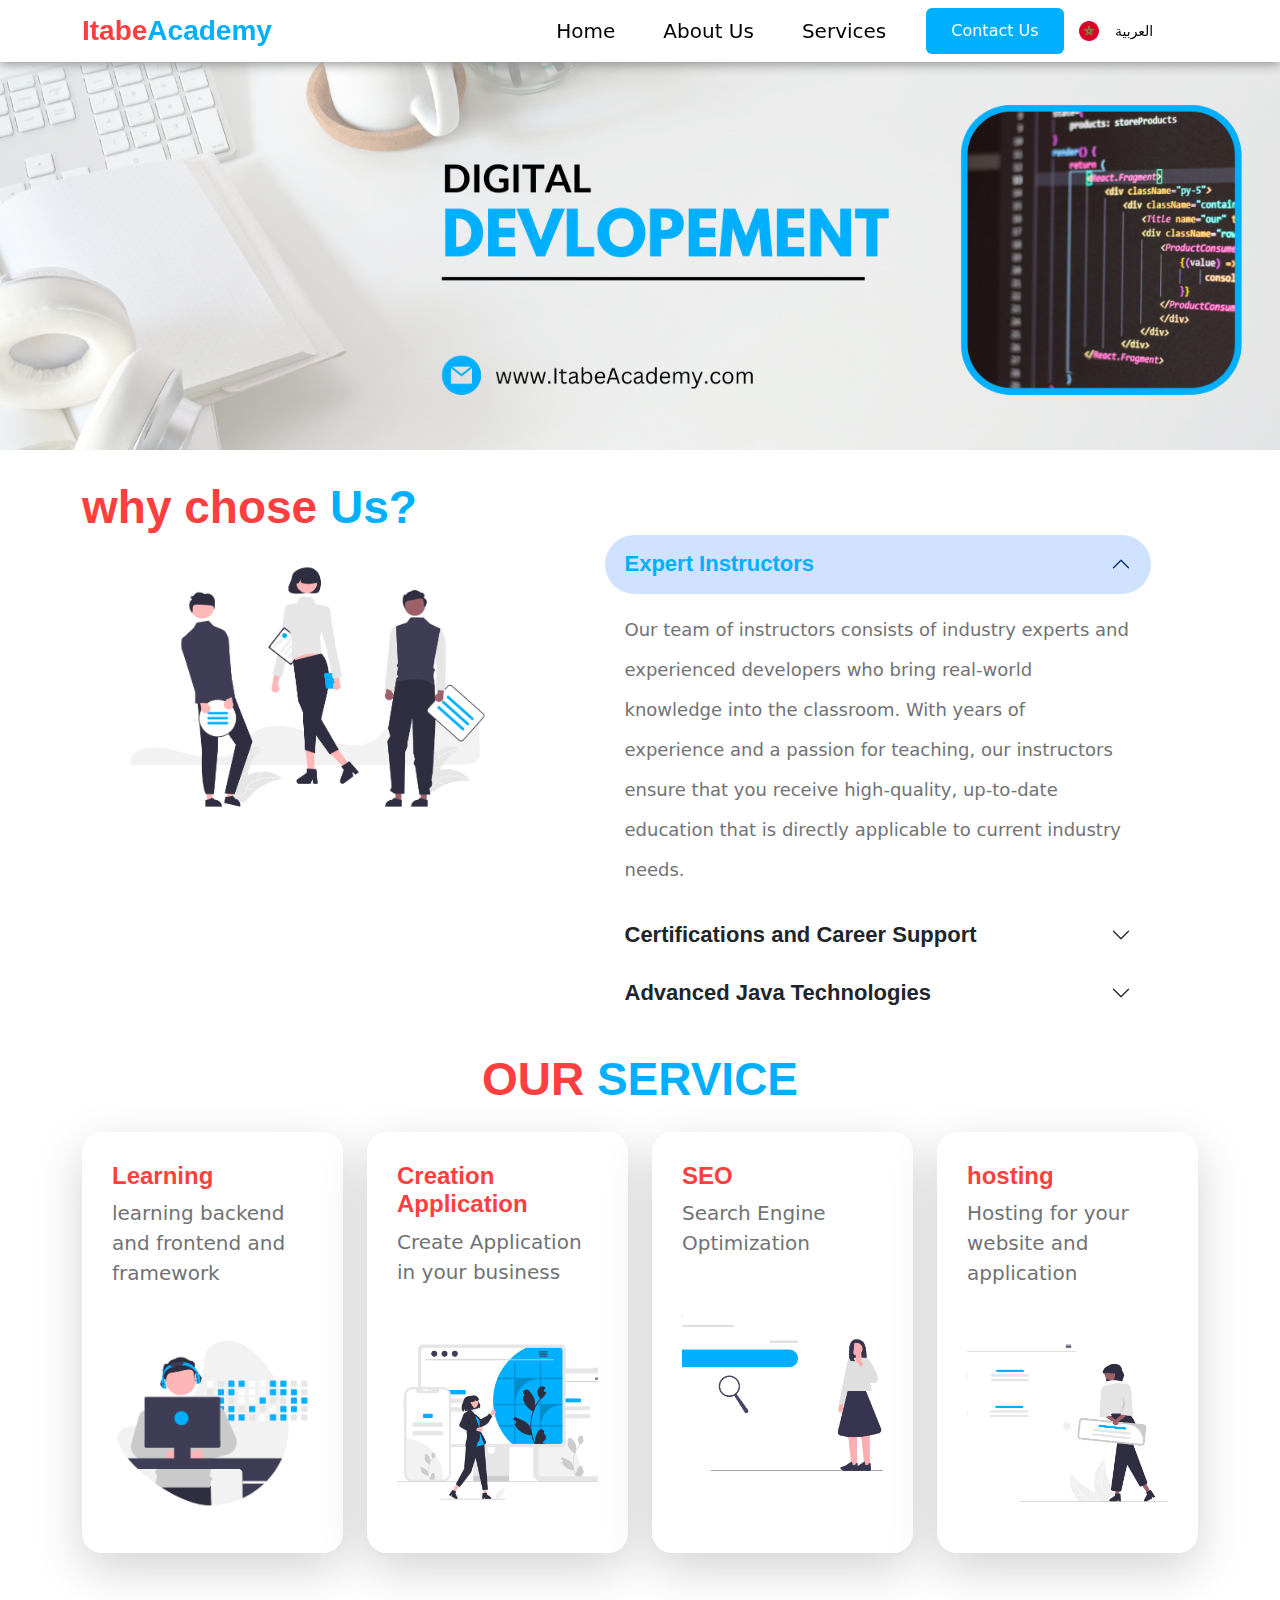
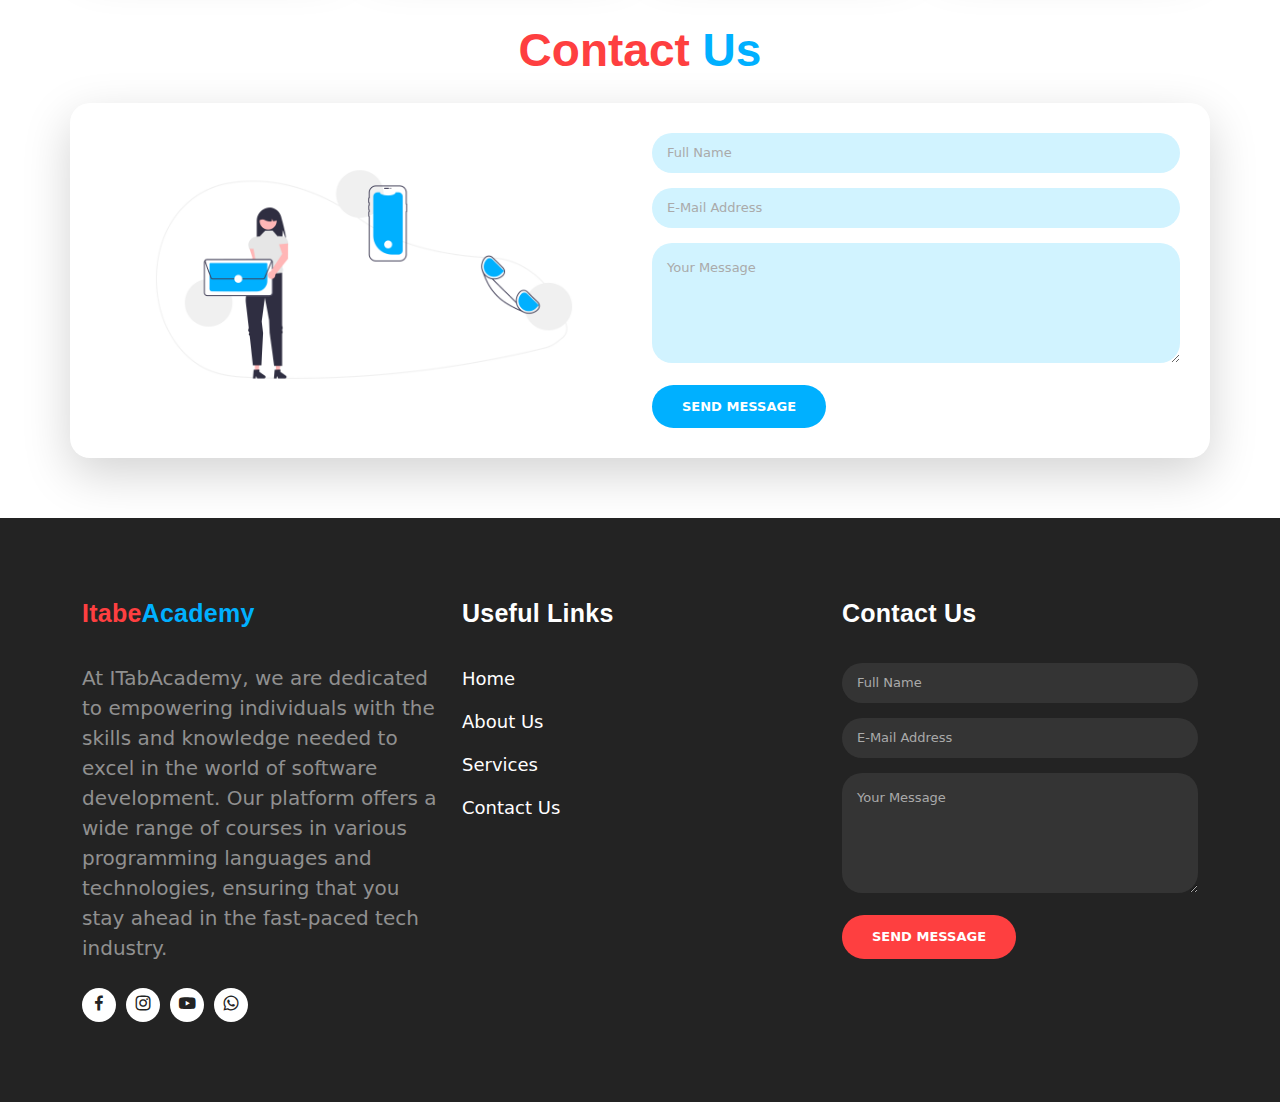
==== commit d863b495: "test3" ====
--- a/index.html
+++ b/index.html
@@ -19,7 +19,7 @@
       <!-- ***** Logo Start ***** -->
       <a href="index.html" class="logo">
         <h4 class="title">Itabe<span>Academy</span></h4>
-        <p>helloorlds</p>
+        
       </a>
       <!-- ***** Logo End ***** -->
           <button
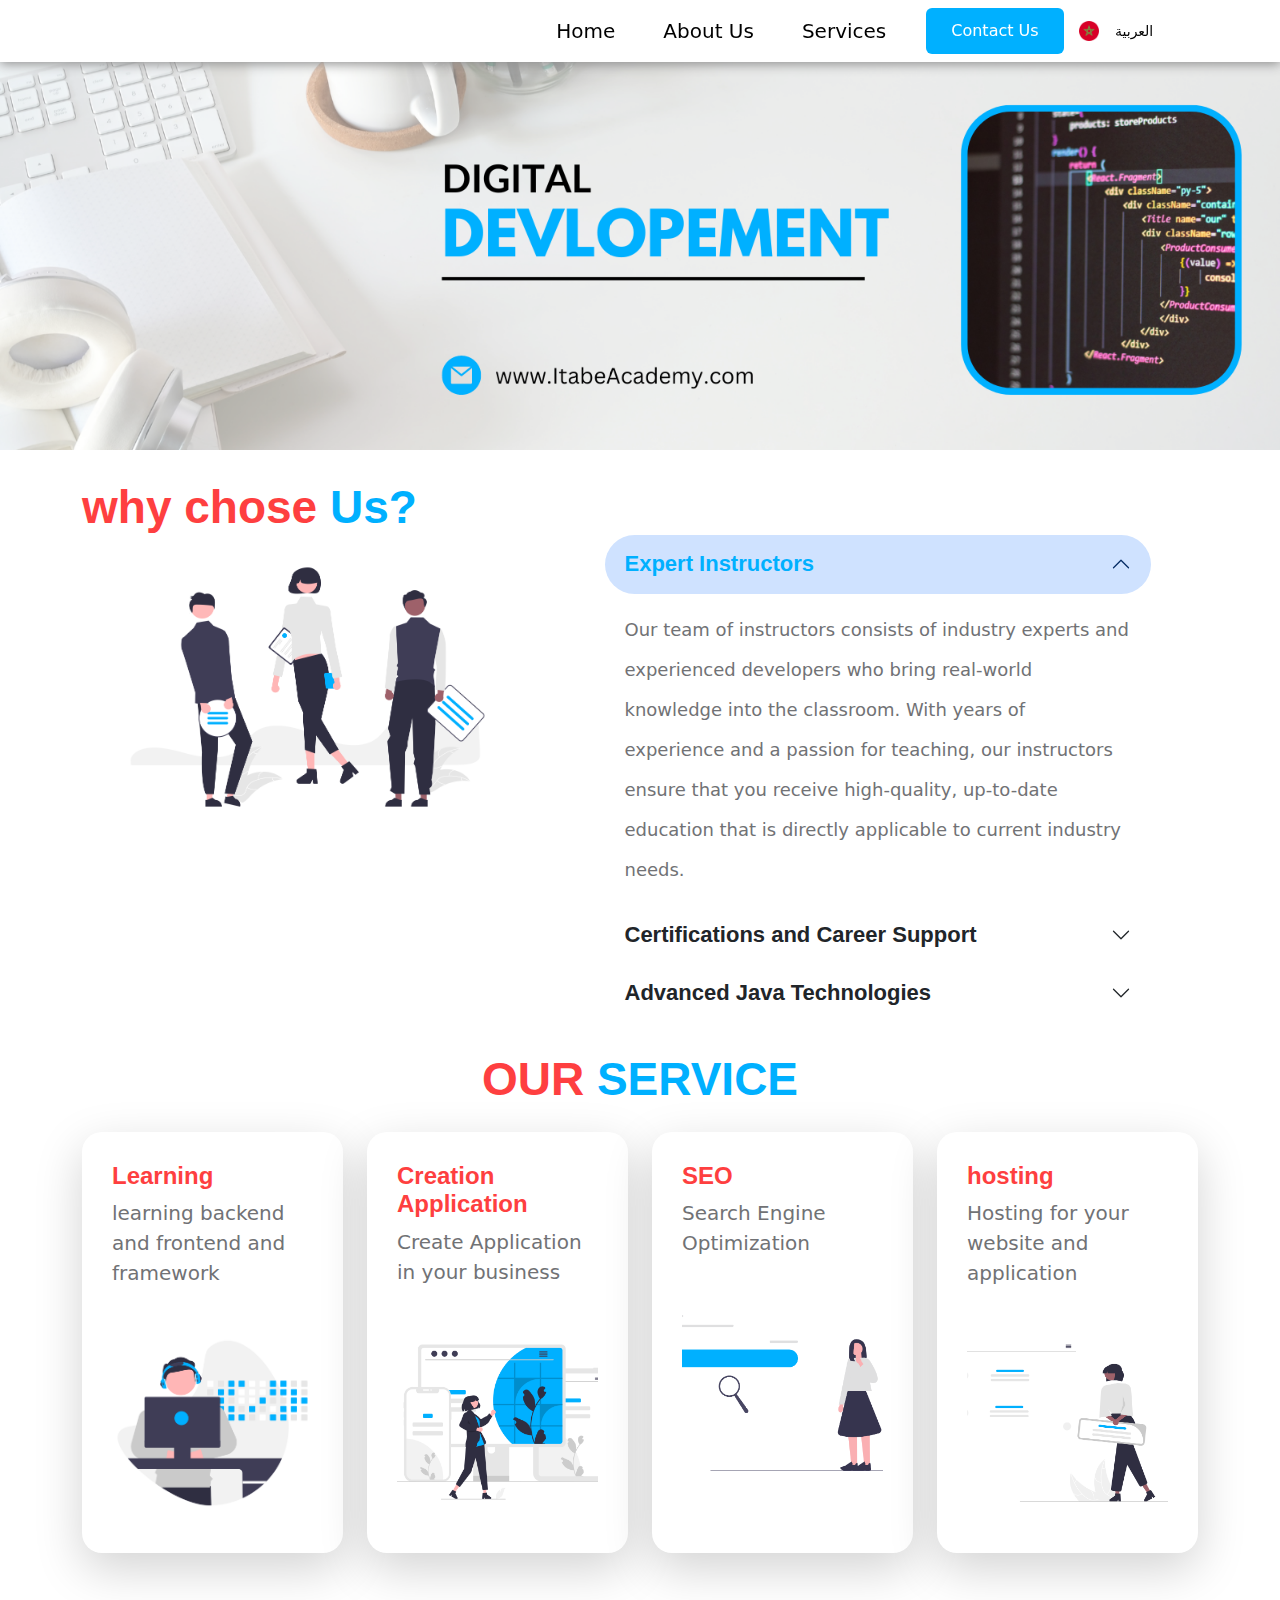
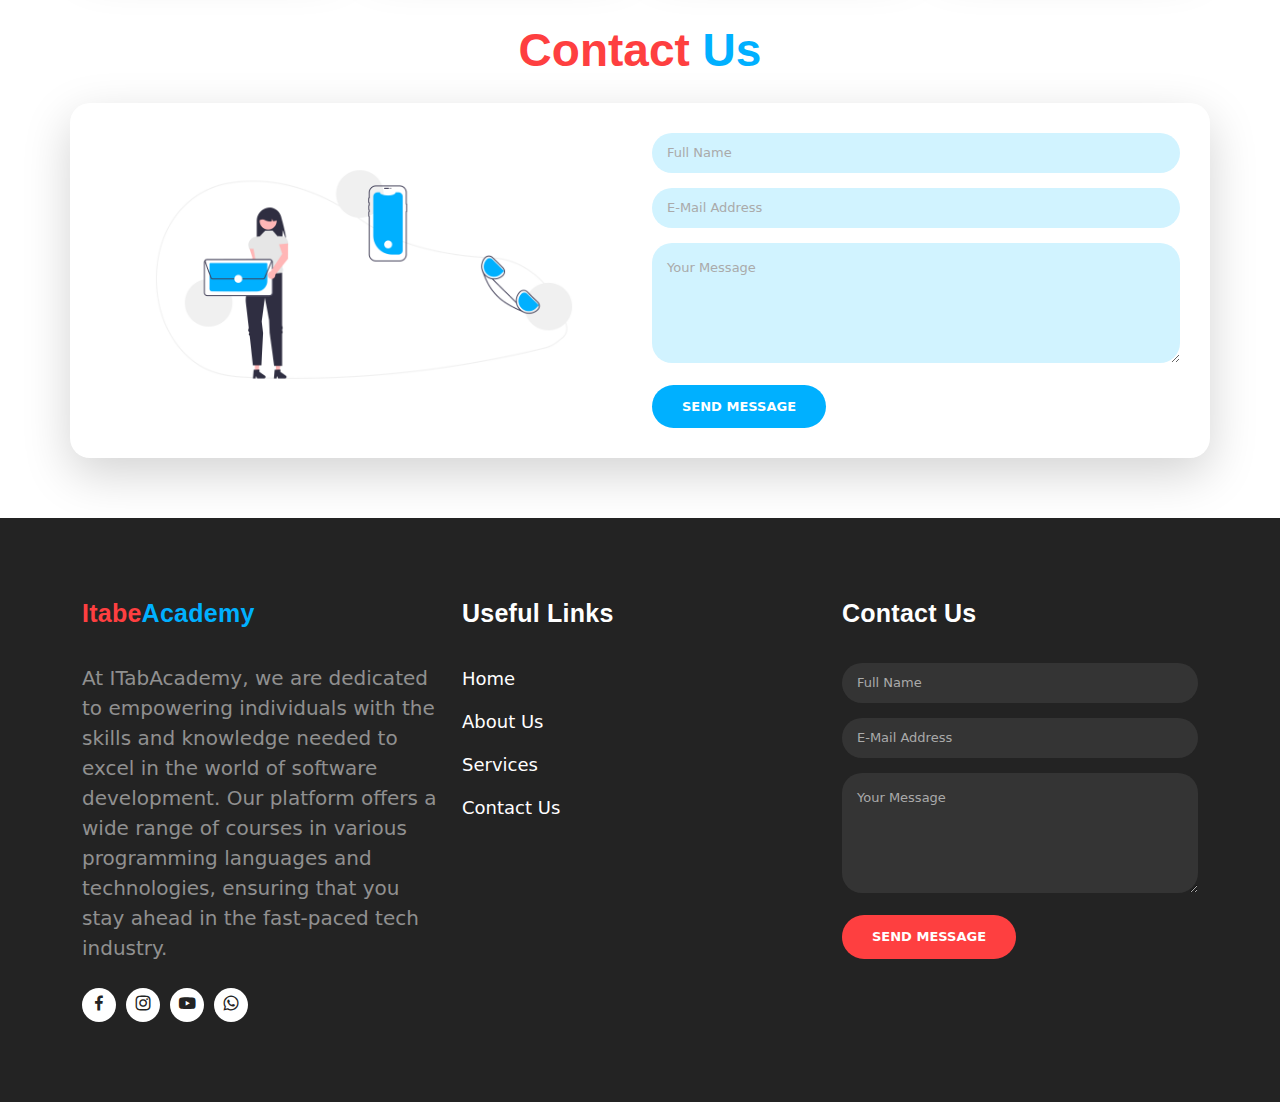
==== commit e5bd5390: "delete title itabe academy" ====
--- a/index.html
+++ b/index.html
@@ -18,7 +18,7 @@
         <div class="container">
       <!-- ***** Logo Start ***** -->
       <a href="index.html" class="logo">
-        <h4 class="title">Itabe<span>Academy</span></h4>
+        
         
       </a>
       <!-- ***** Logo End ***** -->
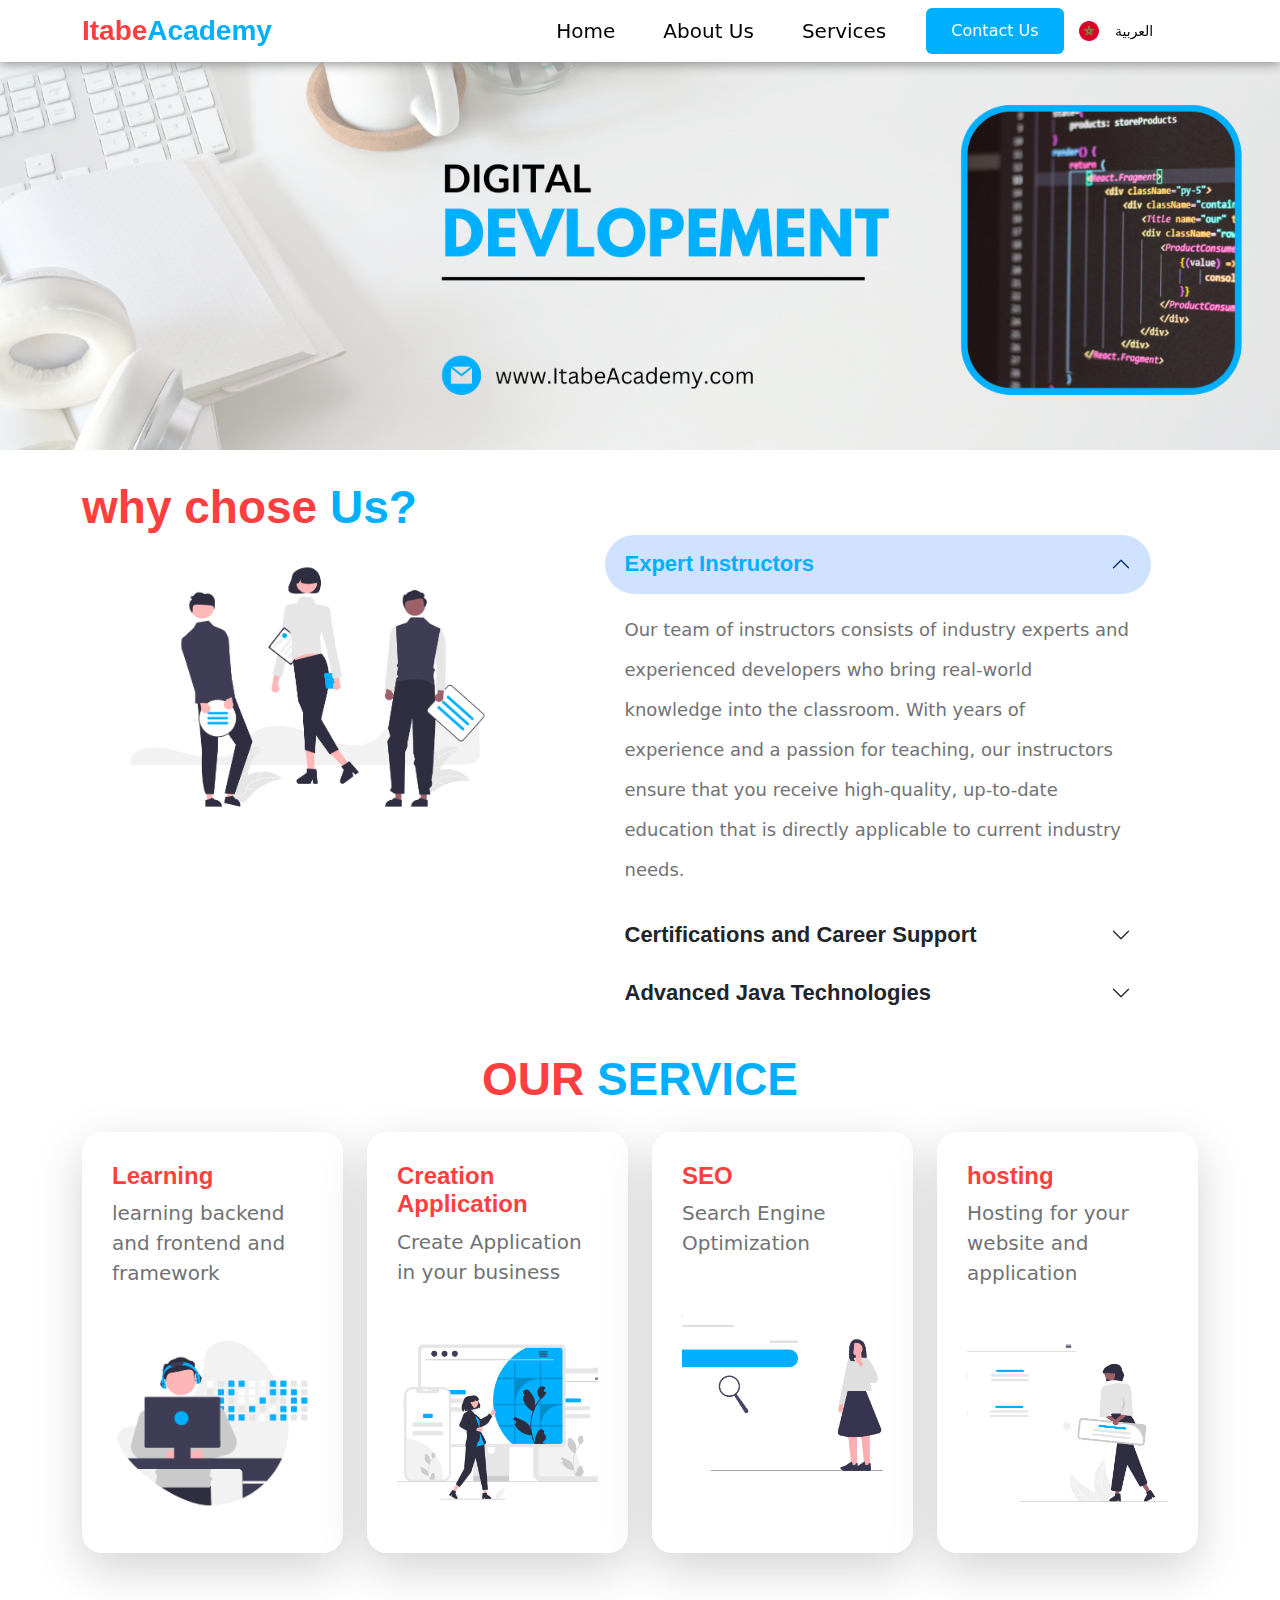
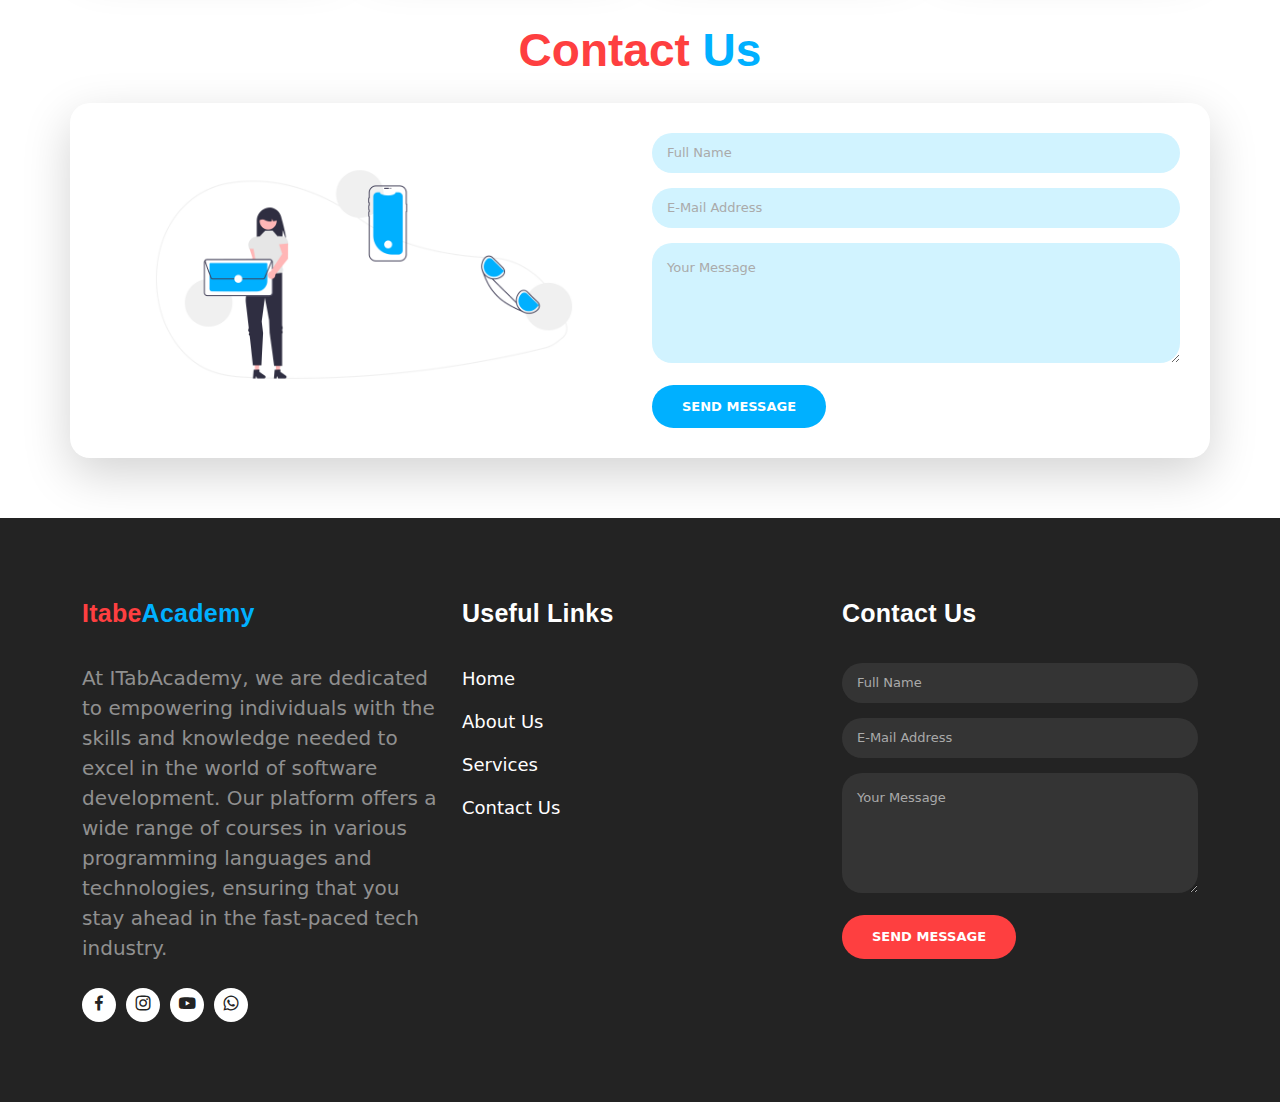
==== commit c7a3b2a6: "modifier return title" ====
--- a/index.html
+++ b/index.html
@@ -18,7 +18,7 @@
         <div class="container">
       <!-- ***** Logo Start ***** -->
       <a href="index.html" class="logo">
-        
+        <h4 class="title">Itabe<span>Academy</span></h4>
         
       </a>
       <!-- ***** Logo End ***** -->
